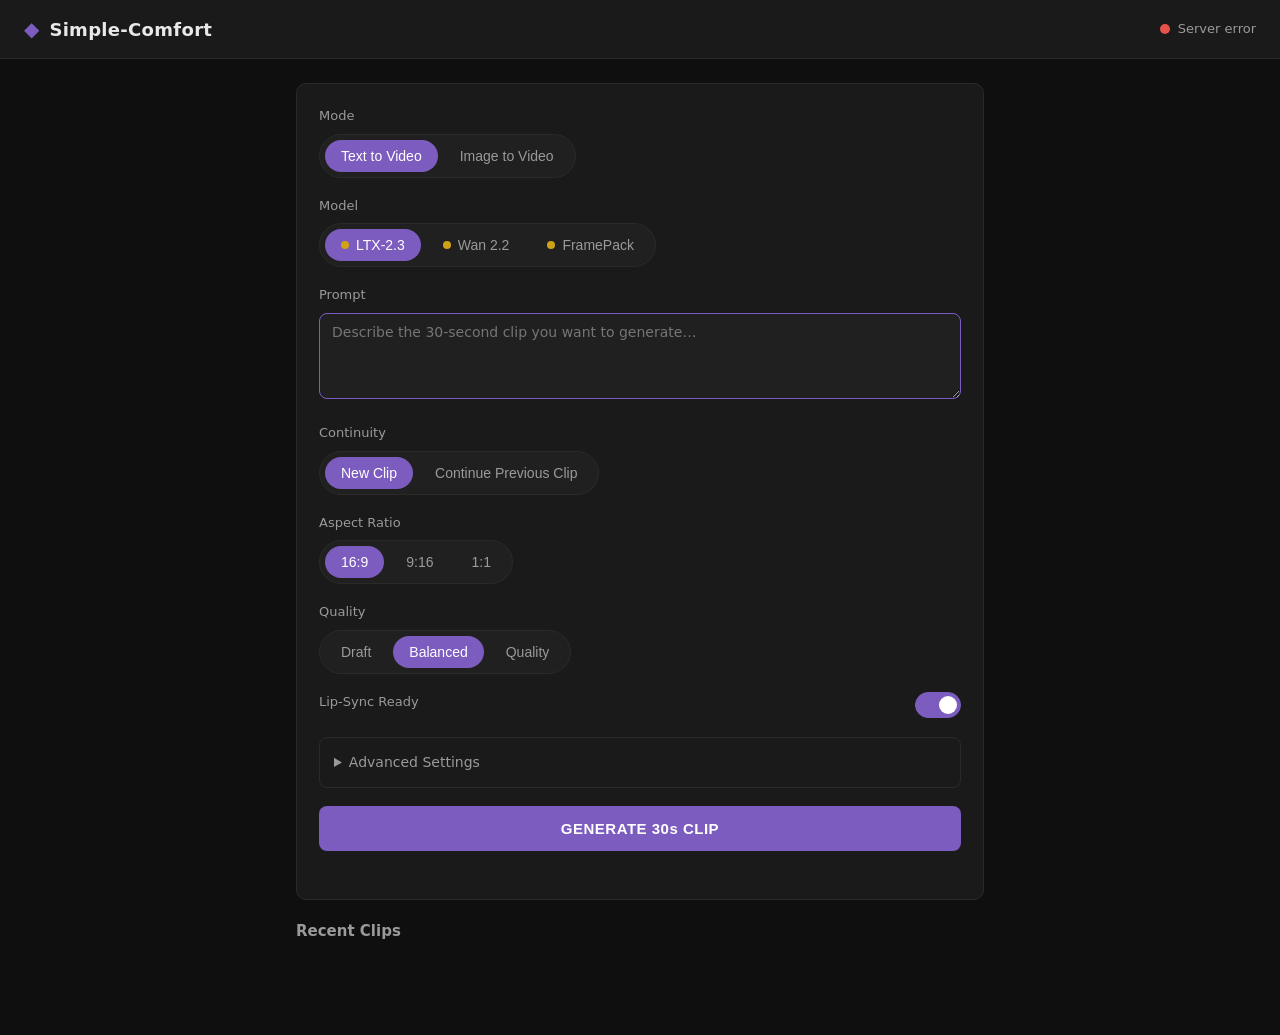
==== static/index.html @ 8ad3099c "feat: complete Simple-Comfort v1.0 — fixed desktop launcher, all adapters, workflows, UI, README" ====
<!DOCTYPE html>
<html lang="en">
<head>
  <meta charset="UTF-8" />
  <meta name="viewport" content="width=device-width, initial-scale=1.0" />
  <title>Simple-Comfort</title>
  <link rel="stylesheet" href="/static/style.css" />
</head>
<body>
  <header class="app-header">
    <div class="logo">
      <span class="logo-mark">◆</span>
      <span class="logo-text">Simple-Comfort</span>
    </div>
    <div class="status" id="conn-status">
      <span class="dot dot-yellow" id="conn-dot"></span>
      <span id="conn-label">Checking…</span>
    </div>
  </header>

  <main class="container">
    <!-- ============ FORM ============ -->
    <section class="card form-card" id="form-card">
      <!-- Mode -->
      <div class="field">
        <label class="field-label">Mode</label>
        <div class="pill-group" id="mode-group" data-name="mode">
          <button type="button" class="pill active" data-value="t2v">Text to Video</button>
          <button type="button" class="pill" data-value="i2v">Image to Video</button>
        </div>
      </div>

      <!-- Model -->
      <div class="field">
        <label class="field-label">Model</label>
        <div class="pill-group" id="model-group" data-name="model">
          <button type="button" class="pill active" data-value="ltx23">
            <span class="dot dot-yellow model-dot"></span>LTX-2.3
          </button>
          <button type="button" class="pill" data-value="wan22">
            <span class="dot dot-yellow model-dot"></span>Wan 2.2
          </button>
          <button type="button" class="pill" data-value="framepack">
            <span class="dot dot-yellow model-dot"></span>FramePack
          </button>
        </div>
      </div>

      <!-- Prompt -->
      <div class="field">
        <label class="field-label" for="prompt">Prompt</label>
        <textarea id="prompt" class="textarea" rows="4" autofocus
                  placeholder="Describe the 30-second clip you want to generate…"></textarea>
      </div>

      <!-- Reference image (I2V only) -->
      <div class="field hidden" id="ref-field">
        <label class="field-label">Reference Image</label>
        <div class="dropzone" id="dropzone">
          <input type="file" id="ref-input" accept="image/*" hidden />
          <div class="dropzone-inner" id="dropzone-inner">
            <span class="dz-icon">⬆</span>
            <span>Drag &amp; drop an image, or click to choose</span>
          </div>
          <img id="ref-preview" class="ref-preview hidden" alt="reference preview" />
        </div>
      </div>

      <!-- Continuity -->
      <div class="field">
        <label class="field-label">Continuity</label>
        <div class="pill-group" id="continuity-group" data-name="continuity">
          <button type="button" class="pill active" data-value="new">New Clip</button>
          <button type="button" class="pill" data-value="continue">Continue Previous Clip</button>
        </div>
        <div class="continuity-panel hidden" id="continuity-panel">
          <div class="cont-row">
            <img id="cont-thumb" class="cont-thumb" alt="previous clip" />
            <div class="cont-info">
              <div class="cont-label">Previous prompt</div>
              <div class="cont-prev-prompt" id="cont-prev-prompt">—</div>
            </div>
          </div>
          <label class="field-label" for="cont-change">What changes next?</label>
          <textarea id="cont-change" class="textarea" rows="2"
                    placeholder="Describe what should change in the next clip…"></textarea>
        </div>
      </div>

      <!-- Aspect ratio -->
      <div class="field">
        <label class="field-label">Aspect Ratio</label>
        <div class="pill-group" id="aspect-group" data-name="aspect_ratio">
          <button type="button" class="pill active" data-value="16:9">16:9</button>
          <button type="button" class="pill" data-value="9:16">9:16</button>
          <button type="button" class="pill" data-value="1:1">1:1</button>
        </div>
      </div>

      <!-- Quality -->
      <div class="field">
        <label class="field-label">Quality</label>
        <div class="pill-group" id="quality-group" data-name="quality">
          <button type="button" class="pill" data-value="draft">Draft</button>
          <button type="button" class="pill active" data-value="balanced">Balanced</button>
          <button type="button" class="pill" data-value="quality">Quality</button>
        </div>
      </div>

      <!-- Lip-sync -->
      <div class="field field-row">
        <label class="field-label" for="lipsync">Lip-Sync Ready</label>
        <label class="switch">
          <input type="checkbox" id="lipsync" checked />
          <span class="slider"></span>
        </label>
      </div>

      <!-- Advanced -->
      <details class="advanced">
        <summary>Advanced Settings</summary>
        <div class="advanced-grid">
          <div class="adv-field">
            <label for="seed">Seed <small>(empty = random)</small></label>
            <input type="number" id="seed" class="input" placeholder="random" />
          </div>
          <div class="adv-field">
            <label for="steps">Steps <span class="val" id="steps-val">25</span></label>
            <input type="range" id="steps" min="5" max="60" value="25" />
          </div>
          <div class="adv-field">
            <label for="guidance">Guidance <span class="val" id="guidance-val">3.5</span></label>
            <input type="range" id="guidance" min="1" max="15" step="0.5" value="3.5" />
          </div>
          <div class="adv-field">
            <label for="fps">FPS</label>
            <select id="fps" class="input">
              <option value="8">8</option>
              <option value="16">16</option>
              <option value="24" selected>24</option>
            </select>
          </div>
          <div class="adv-field">
            <label for="resolution">Resolution</label>
            <select id="resolution" class="input">
              <option value="">Auto (from aspect ratio)</option>
              <option value="1280x720">1280×720</option>
              <option value="720x1280">720×1280</option>
              <option value="960x960">960×960</option>
              <option value="1024x576">1024×576</option>
            </select>
          </div>
          <div class="adv-field">
            <label for="segment">Segment length (s) <span class="val" id="segment-val">5</span></label>
            <input type="range" id="segment" min="2" max="15" step="1" value="5" />
          </div>
          <div class="adv-field" id="motion-field">
            <label for="motion">Motion strength <span class="val" id="motion-val">1.0</span></label>
            <input type="range" id="motion" min="0.1" max="2" step="0.1" value="1.0" />
          </div>
          <div class="adv-field hidden" id="worker-field">
            <label for="worker">GPU Worker</label>
            <select id="worker" class="input"></select>
          </div>
        </div>
      </details>

      <button class="btn-primary" id="generate-btn">GENERATE 30s CLIP</button>
      <div class="hint" id="form-hint"></div>
    </section>

    <!-- ============ PROGRESS ============ -->
    <section class="card progress-card hidden" id="progress-card">
      <div class="progress-head">
        <span id="progress-section">Section 1/1 — 0%</span>
        <span id="progress-eta" class="eta"></span>
      </div>
      <div class="progress-bar"><div class="progress-fill" id="progress-fill"></div></div>
      <div class="progress-msg" id="progress-msg"></div>
      <img id="preview-frame" class="preview-frame hidden" alt="live preview" />
      <button class="btn-secondary btn-danger" id="cancel-btn">Cancel</button>
    </section>

    <!-- ============ OUTPUT ============ -->
    <section class="card output-card hidden" id="output-card">
      <video id="output-video" class="output-video" controls autoplay muted loop></video>
      <div class="output-actions">
        <button class="btn-secondary" id="play-btn">▶ Play</button>
        <button class="btn-secondary" id="open-btn">📁 Open Output</button>
        <button class="btn-secondary" id="continue-btn">→ Continue From This Clip</button>
      </div>
      <div class="output-meta" id="output-meta"></div>
    </section>

    <!-- ============ GALLERY ============ -->
    <section class="gallery-section">
      <h3 class="gallery-title">Recent Clips</h3>
      <div class="gallery" id="gallery"></div>
    </section>
  </main>

  <script src="/static/app.js"></script>
</body>
</html>
---- static/style.css ----
:root {
  --bg: #0f0f0f;
  --surface: #1a1a1a;
  --surface-2: #202020;
  --border: #2a2a2a;
  --text: #e8e8e8;
  --text-dim: #9a9a9a;
  --accent: #7c5cbf;
  --accent-hover: #8f70d1;
  --green: #3fb950;
  --red: #e5534b;
  --yellow: #d0a215;
  --radius: 10px;
}

* { box-sizing: border-box; margin: 0; padding: 0; }

body {
  background: var(--bg);
  color: var(--text);
  font-family: "Inter", system-ui, -apple-system, "Segoe UI", Roboto, sans-serif;
  font-size: 15px;
  line-height: 1.5;
  min-height: 100vh;
}

/* Header */
.app-header {
  display: flex;
  align-items: center;
  justify-content: space-between;
  padding: 14px 24px;
  border-bottom: 1px solid var(--border);
  background: var(--surface);
  position: sticky;
  top: 0;
  z-index: 10;
}
.logo { display: flex; align-items: center; gap: 10px; font-weight: 600; }
.logo-mark { color: var(--accent); font-size: 20px; }
.logo-text { font-size: 18px; letter-spacing: .3px; }
.status { display: flex; align-items: center; gap: 8px; font-size: 13px; color: var(--text-dim); }

.dot { width: 10px; height: 10px; border-radius: 50%; display: inline-block; background: var(--text-dim); flex: none; }
.dot-green { background: var(--green); box-shadow: 0 0 6px rgba(63,185,80,.6); }
.dot-red { background: var(--red); }
.dot-yellow { background: var(--yellow); }

/* Layout */
.container { max-width: 720px; margin: 0 auto; padding: 24px 16px 80px; }
.card {
  background: var(--surface);
  border: 1px solid var(--border);
  border-radius: var(--radius);
  padding: 22px;
  margin-bottom: 20px;
}

.field { margin-bottom: 18px; }
.field-row { display: flex; align-items: center; justify-content: space-between; }
.field-label { display: block; font-size: 13px; color: var(--text-dim); margin-bottom: 8px; font-weight: 500; }

/* Pill groups */
.pill-group { display: inline-flex; gap: 6px; flex-wrap: wrap; background: var(--surface-2); padding: 5px; border-radius: 999px; border: 1px solid var(--border); }
.pill {
  border: none;
  background: transparent;
  color: var(--text-dim);
  padding: 8px 16px;
  border-radius: 999px;
  cursor: pointer;
  font-size: 14px;
  font-weight: 500;
  transition: background .15s, color .15s;
  display: inline-flex;
  align-items: center;
  gap: 7px;
}
.pill:hover:not(:disabled) { color: var(--text); }
.pill.active { background: var(--accent); color: #fff; }
.pill:disabled { opacity: .4; cursor: not-allowed; }
.model-dot { width: 8px; height: 8px; }

/* Inputs */
.textarea, .input {
  width: 100%;
  background: var(--surface-2);
  border: 1px solid var(--border);
  border-radius: 8px;
  color: var(--text);
  padding: 10px 12px;
  font-family: inherit;
  font-size: 14px;
  resize: vertical;
  transition: border-color .15s;
}
.textarea:focus, .input:focus { outline: none; border-color: var(--accent); }

/* Dropzone */
.dropzone {
  border: 2px dashed var(--border);
  border-radius: 10px;
  padding: 24px;
  text-align: center;
  cursor: pointer;
  color: var(--text-dim);
  transition: border-color .15s, background .15s;
  position: relative;
}
.dropzone.dragover { border-color: var(--accent); background: rgba(124,92,191,.08); }
.dropzone-inner { display: flex; flex-direction: column; align-items: center; gap: 8px; font-size: 13px; }
.dz-icon { font-size: 22px; }
.ref-preview { max-height: 180px; border-radius: 8px; margin: 0 auto; display: block; }

/* Continuity */
.continuity-panel { margin-top: 12px; padding: 14px; background: var(--surface-2); border-radius: 8px; border: 1px solid var(--border); }
.cont-row { display: flex; gap: 12px; margin-bottom: 12px; }
.cont-thumb { width: 120px; height: 68px; object-fit: cover; border-radius: 6px; background: #000; }
.cont-info { flex: 1; }
.cont-label { font-size: 12px; color: var(--text-dim); margin-bottom: 4px; }
.cont-prev-prompt { font-size: 13px; color: var(--text); max-height: 60px; overflow: auto; }

/* Switch */
.switch { position: relative; display: inline-block; width: 46px; height: 26px; }
.switch input { opacity: 0; width: 0; height: 0; }
.slider { position: absolute; inset: 0; background: var(--surface-2); border: 1px solid var(--border); border-radius: 999px; cursor: pointer; transition: .2s; }
.slider::before { content: ""; position: absolute; height: 18px; width: 18px; left: 3px; top: 3px; background: var(--text-dim); border-radius: 50%; transition: .2s; }
.switch input:checked + .slider { background: var(--accent); border-color: var(--accent); }
.switch input:checked + .slider::before { transform: translateX(20px); background: #fff; }

/* Advanced */
.advanced { margin-bottom: 18px; border: 1px solid var(--border); border-radius: 8px; padding: 4px 14px; }
.advanced summary { cursor: pointer; padding: 10px 0; font-size: 14px; color: var(--text-dim); user-select: none; }
.advanced summary:hover { color: var(--text); }
.advanced-grid { display: grid; grid-template-columns: 1fr 1fr; gap: 14px; padding: 10px 0 14px; }
.adv-field { display: flex; flex-direction: column; gap: 6px; }
.adv-field label { font-size: 12px; color: var(--text-dim); }
.adv-field small { color: #666; }
.adv-field input[type=range] { width: 100%; accent-color: var(--accent); }
.val { color: var(--accent); font-weight: 600; }

/* Buttons */
.btn-primary {
  width: 100%;
  background: var(--accent);
  color: #fff;
  border: none;
  border-radius: 8px;
  padding: 14px;
  font-size: 15px;
  font-weight: 600;
  cursor: pointer;
  letter-spacing: .5px;
  transition: background .15s, opacity .15s;
}
.btn-primary:hover:not(:disabled) { background: var(--accent-hover); }
.btn-primary:disabled { opacity: .5; cursor: not-allowed; }
.btn-secondary {
  background: var(--surface-2);
  color: var(--text);
  border: 1px solid var(--border);
  border-radius: 8px;
  padding: 10px 16px;
  cursor: pointer;
  font-size: 14px;
  transition: background .15s;
}
.btn-secondary:hover { background: #2a2a2a; }
.btn-danger { border-color: var(--red); color: var(--red); }

.hint { margin-top: 10px; font-size: 13px; color: var(--red); min-height: 16px; }

/* Progress */
.progress-head { display: flex; justify-content: space-between; font-size: 14px; margin-bottom: 10px; }
.eta { color: var(--text-dim); }
.progress-bar { height: 10px; background: var(--surface-2); border-radius: 999px; overflow: hidden; margin-bottom: 12px; }
.progress-fill { height: 100%; width: 0; background: linear-gradient(90deg, var(--accent), var(--accent-hover)); transition: width .3s ease; }
.progress-msg { font-size: 13px; color: var(--text-dim); margin-bottom: 12px; }
.preview-frame { width: 100%; max-height: 300px; object-fit: contain; border-radius: 8px; margin-bottom: 12px; background: #000; }

/* Output */
.output-video { width: 100%; border-radius: 8px; background: #000; margin-bottom: 14px; }
.output-actions { display: flex; gap: 10px; flex-wrap: wrap; margin-bottom: 12px; }
.output-meta { font-size: 13px; color: var(--text-dim); background: var(--surface-2); border-radius: 8px; padding: 12px; white-space: pre-wrap; }

/* Gallery */
.gallery-section { margin-top: 10px; }
.gallery-title { font-size: 15px; color: var(--text-dim); margin-bottom: 12px; font-weight: 600; }
.gallery { display: grid; grid-template-columns: repeat(auto-fill, minmax(150px, 1fr)); gap: 12px; }
.gallery-item { position: relative; border-radius: 8px; overflow: hidden; border: 1px solid var(--border); cursor: pointer; background: var(--surface); }
.gallery-item img { width: 100%; height: 90px; object-fit: cover; display: block; }
.gallery-item .g-meta { padding: 6px 8px; font-size: 11px; color: var(--text-dim); }
.gallery-item .g-continue { position: absolute; top: 6px; right: 6px; background: rgba(124,92,191,.9); color: #fff; border: none; border-radius: 6px; padding: 4px 8px; font-size: 11px; cursor: pointer; opacity: 0; transition: opacity .15s; }
.gallery-item:hover .g-continue { opacity: 1; }

.hidden { display: none !important; }

@media (max-width: 560px) {
  .advanced-grid { grid-template-columns: 1fr; }
}
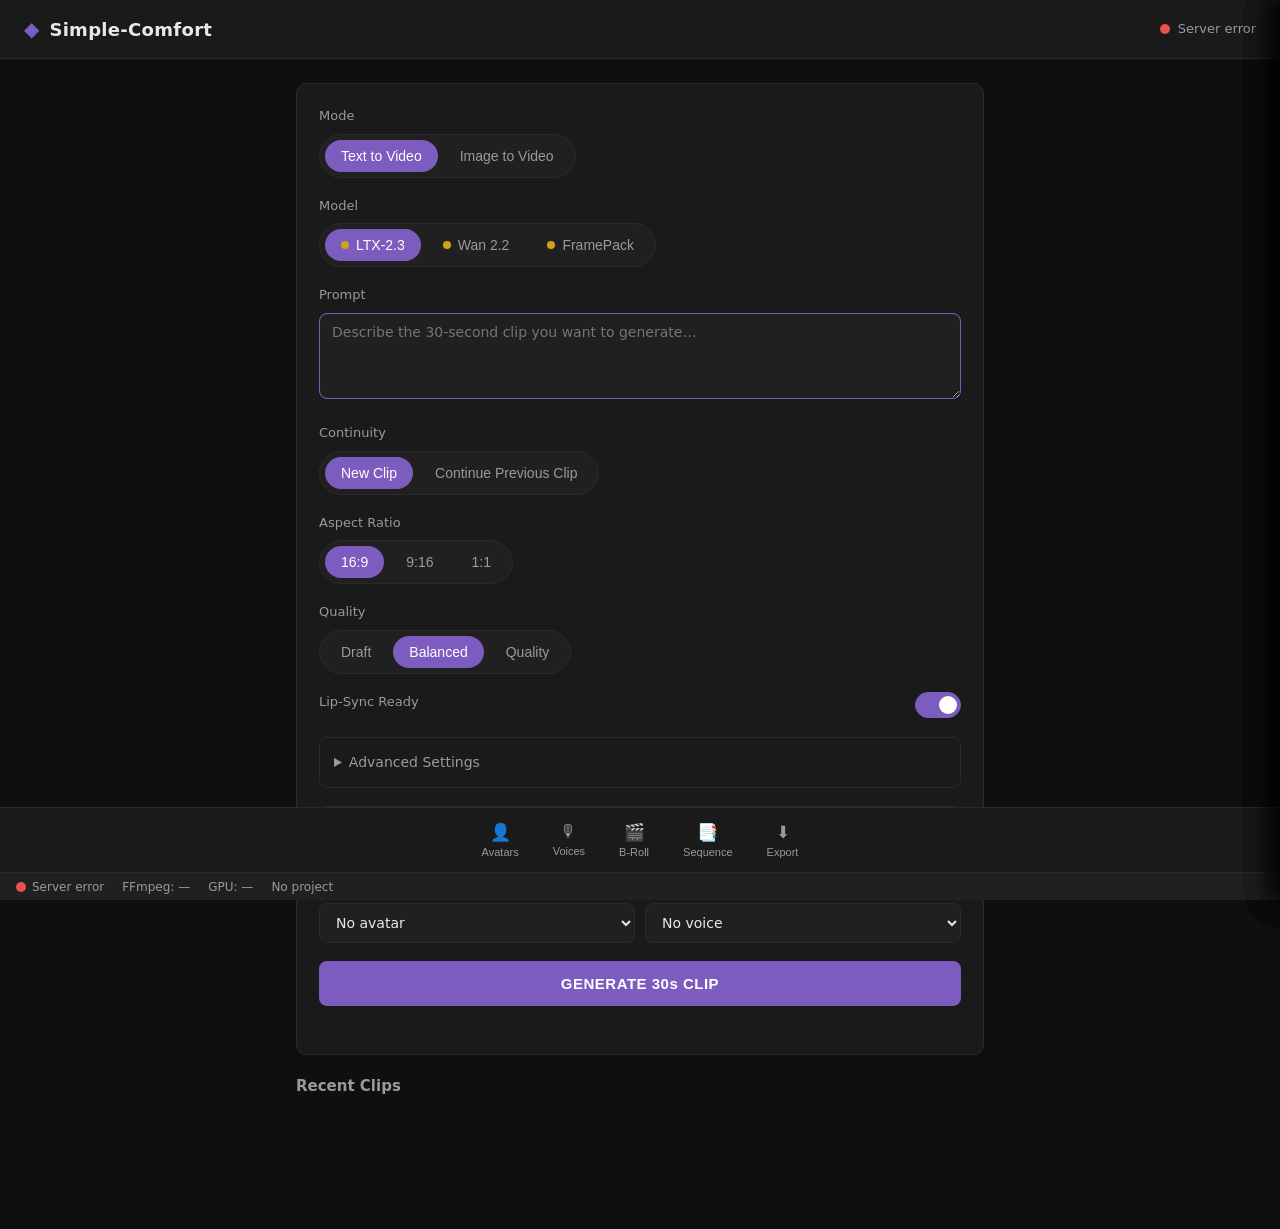
==== commit bcab3dad: "feat: avatar library, voice library, b-roll, sequence view, clip annealing, bridge clips, profession" ====
--- a/static/index.html
+++ b/static/index.html
@@ -165,6 +165,55 @@
         </div>
       </details>
 
+      <!-- Professional quality -->
+      <details class="advanced pro-quality">
+        <summary>✦ Professional Quality</summary>
+        <div class="pro-grid">
+          <div class="field-row pro-row">
+            <label for="pro-denoise">Denoise (hqdn3d)</label>
+            <label class="switch">
+              <input type="checkbox" id="pro-denoise" />
+              <span class="slider"></span>
+            </label>
+          </div>
+          <div class="field-row pro-row">
+            <label for="pro-interp">Smooth motion (interpolate)</label>
+            <select id="pro-interp" class="input pro-select">
+              <option value="">Off</option>
+              <option value="30">30 fps</option>
+              <option value="48">48 fps</option>
+              <option value="60">60 fps</option>
+            </select>
+          </div>
+          <div class="adv-field">
+            <label for="pro-camera">Camera motion <span class="val" id="pro-camera-val">0.5</span></label>
+            <input type="range" id="pro-camera" min="0" max="1" step="0.1" value="0.5" />
+          </div>
+          <div class="adv-field">
+            <label for="pro-face">Face stability <span class="val" id="pro-face-val">0.7</span></label>
+            <input type="range" id="pro-face" min="0" max="1" step="0.1" value="0.7" />
+          </div>
+          <div class="adv-field" id="pro-upscale-field">
+            <label for="pro-upscale">Upscale <span class="val" id="pro-upscale-val">1.0</span></label>
+            <input type="range" id="pro-upscale" min="1" max="2" step="0.25" value="1.0" />
+          </div>
+          <div class="adv-field" id="pro-antidrift-field">
+            <label for="pro-antidrift">Anti-drift <span class="val" id="pro-antidrift-val">1.0</span></label>
+            <input type="range" id="pro-antidrift" min="0" max="2" step="0.1" value="1.0" />
+          </div>
+        </div>
+        <div class="pro-note">These controls apply only where the selected model / FFmpeg supports them. Denoise &amp; interpolation are applied as post-processing.</div>
+      </details>
+
+      <!-- Optional avatar / voice linkage -->
+      <div class="field">
+        <label class="field-label">Link Avatar &amp; Voice <small>(optional)</small></label>
+        <div class="link-row">
+          <select id="link-avatar" class="input"><option value="">No avatar</option></select>
+          <select id="link-voice" class="input"><option value="">No voice</option></select>
+        </div>
+      </div>
+
       <button class="btn-primary" id="generate-btn">GENERATE 30s CLIP</button>
       <div class="hint" id="form-hint"></div>
     </section>
@@ -188,6 +237,8 @@
         <button class="btn-secondary" id="play-btn">▶ Play</button>
         <button class="btn-secondary" id="open-btn">📁 Open Output</button>
         <button class="btn-secondary" id="continue-btn">→ Continue From This Clip</button>
+        <button class="btn-secondary" id="seq-add-btn">＋ Add to Sequence</button>
+        <button class="btn-secondary" id="anneal-btn">⤳ Bridge to Next</button>
       </div>
       <div class="output-meta" id="output-meta"></div>
     </section>
@@ -199,6 +250,124 @@
     </section>
   </main>
 
+  <!-- ============ SLIDING PANELS ============ -->
+  <div class="panel-scrim hidden" id="panel-scrim"></div>
+
+  <!-- Avatars -->
+  <aside class="side-panel" id="panel-avatars" aria-hidden="true">
+    <div class="panel-head">
+      <h3>Avatar Library</h3>
+      <button class="panel-close" data-panel="avatars">✕</button>
+    </div>
+    <div class="panel-body">
+      <div class="avatar-grid" id="avatar-grid"></div>
+      <form class="mini-form" id="avatar-form">
+        <h4>Add Avatar</h4>
+        <input type="text" id="avatar-name" class="input" placeholder="Avatar name" />
+        <input type="file" id="avatar-image" class="input" accept="image/*" />
+        <textarea id="avatar-notes" class="textarea" rows="2" placeholder="Notes (optional)"></textarea>
+        <button type="submit" class="btn-primary">Save Avatar</button>
+        <div class="mini-hint" id="avatar-hint"></div>
+      </form>
+    </div>
+  </aside>
+
+  <!-- Voices -->
+  <aside class="side-panel" id="panel-voices" aria-hidden="true">
+    <div class="panel-head">
+      <h3>Voice Library</h3>
+      <button class="panel-close" data-panel="voices">✕</button>
+    </div>
+    <div class="panel-body">
+      <div class="voice-list" id="voice-list"></div>
+      <form class="mini-form" id="voice-form">
+        <h4>Add Voice</h4>
+        <input type="text" id="voice-name" class="input" placeholder="Voice name" />
+        <input type="file" id="voice-sample" class="input" accept=".wav,.mp3,.m4a,audio/*" />
+        <select id="voice-avatar" class="input"><option value="">Link to avatar (optional)</option></select>
+        <textarea id="voice-notes" class="textarea" rows="2" placeholder="Notes (optional)"></textarea>
+        <button type="submit" class="btn-primary">Save Voice</button>
+        <div class="mini-hint" id="voice-hint"></div>
+      </form>
+    </div>
+  </aside>
+
+  <!-- B-Roll -->
+  <aside class="side-panel" id="panel-broll" aria-hidden="true">
+    <div class="panel-head">
+      <h3>B-Roll Generator</h3>
+      <button class="panel-close" data-panel="broll">✕</button>
+    </div>
+    <div class="panel-body">
+      <form class="mini-form" id="broll-form">
+        <label class="field-label">Category</label>
+        <select id="broll-category" class="input"></select>
+        <label class="field-label">Subject / description</label>
+        <textarea id="broll-subject" class="textarea" rows="3" placeholder="e.g. a sleek smartphone rotating on a pedestal"></textarea>
+        <label class="field-label">Variants</label>
+        <div class="pill-group" id="broll-variants" data-name="broll_variants">
+          <button type="button" class="pill active" data-value="1">1</button>
+          <button type="button" class="pill" data-value="2">2</button>
+          <button type="button" class="pill" data-value="3">3</button>
+        </div>
+        <div class="broll-preview" id="broll-preview"></div>
+        <button type="submit" class="btn-primary">Generate B-Roll</button>
+        <div class="mini-hint" id="broll-hint"></div>
+      </form>
+      <div class="broll-results" id="broll-results"></div>
+    </div>
+  </aside>
+
+  <!-- Sequence -->
+  <aside class="side-panel" id="panel-sequence" aria-hidden="true">
+    <div class="panel-head">
+      <h3>Sequence</h3>
+      <button class="panel-close" data-panel="sequence">✕</button>
+    </div>
+    <div class="panel-body">
+      <div class="seq-list" id="seq-list"></div>
+      <div class="seq-empty" id="seq-empty">No items yet. Use “Add to Sequence” on a clip.</div>
+    </div>
+  </aside>
+
+  <!-- Export -->
+  <aside class="side-panel" id="panel-export" aria-hidden="true">
+    <div class="panel-head">
+      <h3>Export / Handoff</h3>
+      <button class="panel-close" data-panel="export">✕</button>
+    </div>
+    <div class="panel-body">
+      <form class="mini-form" id="export-form">
+        <label class="field-label">Export type</label>
+        <select id="export-type" class="input">
+          <option value="video_only">Video only</option>
+          <option value="lipsync_package">Lip-sync package</option>
+          <option value="project_package" selected>Full project package</option>
+        </select>
+        <div class="export-note">Exports every finished clip in the current project as a downloadable .zip.</div>
+        <button type="submit" class="btn-primary">Download Export</button>
+        <div class="mini-hint" id="export-hint"></div>
+      </form>
+    </div>
+  </aside>
+
+  <!-- ============ BOTTOM TAB BAR ============ -->
+  <nav class="tab-bar">
+    <button class="tab-btn" data-panel="avatars"><span class="tab-ico">👤</span>Avatars</button>
+    <button class="tab-btn" data-panel="voices"><span class="tab-ico">🎙</span>Voices</button>
+    <button class="tab-btn" data-panel="broll"><span class="tab-ico">🎬</span>B-Roll</button>
+    <button class="tab-btn" data-panel="sequence"><span class="tab-ico">📑</span>Sequence</button>
+    <button class="tab-btn" data-panel="export"><span class="tab-ico">⬇</span>Export</button>
+  </nav>
+
+  <!-- ============ STATUS BAR ============ -->
+  <div class="status-bar" id="status-bar">
+    <span class="sb-item"><span class="dot dot-yellow" id="sb-dot"></span><span id="sb-conn">Checking…</span></span>
+    <span class="sb-item" id="sb-ffmpeg">FFmpeg: —</span>
+    <span class="sb-item" id="sb-gpu">GPU: —</span>
+    <span class="sb-item" id="sb-project">No project</span>
+  </div>
+
   <script src="/static/app.js"></script>
 </body>
 </html>
--- a/static/style.css
+++ b/static/style.css
@@ -198,3 +198,117 @@
 @media (max-width: 560px) {
   .advanced-grid { grid-template-columns: 1fr; }
 }
+
+
+/* ============================================================= */
+/* Enhancements: pro-quality, panels, tab bar, status bar        */
+/* ============================================================= */
+
+/* Leave room for the fixed tab bar + status bar. */
+.container { padding-bottom: 120px; }
+
+/* Professional quality */
+.pro-quality summary { color: var(--accent); font-weight: 600; }
+.pro-grid { display: grid; grid-template-columns: 1fr 1fr; gap: 14px; padding: 12px 0; }
+.pro-row { gap: 10px; }
+.pro-row label { font-size: 13px; color: var(--text-dim); }
+.pro-select { max-width: 130px; padding: 6px 8px; }
+.pro-note { font-size: 12px; color: #777; padding: 4px 0 10px; }
+
+.link-row { display: flex; gap: 10px; }
+.link-row .input { flex: 1; }
+.field-label small { color: #666; font-weight: 400; }
+
+/* Sliding side panels */
+.panel-scrim {
+  position: fixed; inset: 0; background: rgba(0,0,0,.55);
+  z-index: 40; opacity: 1; transition: opacity .2s;
+}
+.side-panel {
+  position: fixed; top: 0; right: 0; height: 100vh; width: 380px; max-width: 92vw;
+  background: var(--surface); border-left: 1px solid var(--border);
+  z-index: 50; transform: translateX(100%); transition: transform .25s ease;
+  display: flex; flex-direction: column;
+  box-shadow: -8px 0 24px rgba(0,0,0,.35);
+}
+.side-panel.open { transform: translateX(0); }
+.panel-head {
+  display: flex; align-items: center; justify-content: space-between;
+  padding: 16px 18px; border-bottom: 1px solid var(--border);
+}
+.panel-head h3 { font-size: 16px; }
+.panel-close { background: transparent; border: none; color: var(--text-dim); font-size: 16px; cursor: pointer; padding: 4px 8px; border-radius: 6px; }
+.panel-close:hover { color: var(--text); background: var(--surface-2); }
+.panel-body { flex: 1; overflow-y: auto; padding: 18px; display: flex; flex-direction: column; gap: 18px; }
+
+.mini-form { display: flex; flex-direction: column; gap: 10px; background: var(--surface-2); border: 1px solid var(--border); border-radius: 8px; padding: 14px; }
+.mini-form h4 { font-size: 13px; color: var(--text-dim); font-weight: 600; }
+.mini-form .input, .mini-form .textarea { font-size: 13px; }
+.mini-hint { font-size: 12px; color: var(--text-dim); min-height: 14px; }
+.mini-hint.error { color: var(--red); }
+.mini-hint.success { color: var(--green); }
+
+/* Avatar grid */
+.avatar-grid { display: grid; grid-template-columns: repeat(3, 1fr); gap: 10px; }
+.avatar-slot { position: relative; border: 1px solid var(--border); border-radius: 8px; overflow: hidden; background: var(--surface-2); aspect-ratio: 4/5; display: flex; flex-direction: column; }
+.avatar-slot img { width: 100%; flex: 1; object-fit: cover; }
+.avatar-slot .a-name { font-size: 11px; padding: 5px 6px; color: var(--text); text-align: center; white-space: nowrap; overflow: hidden; text-overflow: ellipsis; }
+.avatar-slot .a-del { position: absolute; top: 4px; right: 4px; background: rgba(0,0,0,.6); color: #fff; border: none; border-radius: 5px; padding: 2px 6px; font-size: 11px; cursor: pointer; }
+.avatar-slot.placeholder { align-items: center; justify-content: center; color: var(--text-dim); border-style: dashed; font-size: 24px; }
+
+/* Voice list */
+.voice-list { display: flex; flex-direction: column; gap: 8px; }
+.voice-item { border: 1px solid var(--border); border-radius: 8px; padding: 10px; background: var(--surface-2); }
+.voice-item .v-top { display: flex; justify-content: space-between; align-items: center; margin-bottom: 6px; }
+.voice-item .v-name { font-size: 13px; font-weight: 600; }
+.voice-item .v-del { background: transparent; border: none; color: var(--red); cursor: pointer; font-size: 12px; }
+.voice-item audio { width: 100%; height: 32px; }
+.voice-item .v-meta { font-size: 11px; color: var(--text-dim); margin-top: 4px; }
+
+/* B-roll */
+.broll-preview { font-size: 12px; color: var(--text-dim); background: var(--surface); border: 1px dashed var(--border); border-radius: 6px; padding: 8px; min-height: 32px; }
+.broll-results { display: grid; grid-template-columns: 1fr 1fr; gap: 10px; }
+.broll-results .gallery-item img { height: 70px; }
+
+/* Sequence */
+.seq-list { display: flex; flex-direction: column; gap: 8px; }
+.seq-item { display: flex; align-items: center; gap: 10px; border: 1px solid var(--border); border-radius: 8px; padding: 8px; background: var(--surface-2); }
+.seq-item img { width: 64px; height: 36px; object-fit: cover; border-radius: 4px; background: #000; }
+.seq-item .s-label { flex: 1; font-size: 12px; }
+.seq-item .s-type { font-size: 10px; text-transform: uppercase; color: var(--accent); }
+.seq-item .s-btn { background: var(--surface); border: 1px solid var(--border); color: var(--text-dim); border-radius: 5px; padding: 2px 7px; cursor: pointer; font-size: 12px; }
+.seq-item .s-btn:hover { color: var(--text); }
+.seq-empty { font-size: 13px; color: var(--text-dim); text-align: center; padding: 20px; }
+.export-note, .seq-hint { font-size: 12px; color: var(--text-dim); }
+
+/* Bottom tab bar */
+.tab-bar {
+  position: fixed; left: 0; right: 0; bottom: 28px; z-index: 30;
+  display: flex; justify-content: center; gap: 6px;
+  background: var(--surface); border-top: 1px solid var(--border);
+  padding: 8px 10px;
+}
+.tab-btn {
+  display: flex; flex-direction: column; align-items: center; gap: 3px;
+  background: transparent; border: none; color: var(--text-dim);
+  font-size: 11px; cursor: pointer; padding: 6px 14px; border-radius: 8px;
+  transition: background .15s, color .15s;
+}
+.tab-btn .tab-ico { font-size: 17px; }
+.tab-btn:hover { color: var(--text); background: var(--surface-2); }
+.tab-btn.active { color: #fff; background: var(--accent); }
+
+/* Status bar */
+.status-bar {
+  position: fixed; left: 0; right: 0; bottom: 0; z-index: 31; height: 28px;
+  display: flex; align-items: center; gap: 18px;
+  background: var(--surface-2); border-top: 1px solid var(--border);
+  padding: 0 16px; font-size: 12px; color: var(--text-dim);
+}
+.sb-item { display: flex; align-items: center; gap: 6px; }
+
+@media (max-width: 560px) {
+  .pro-grid { grid-template-columns: 1fr; }
+  .tab-btn { padding: 6px 9px; }
+  .status-bar { gap: 10px; font-size: 11px; overflow-x: auto; }
+}
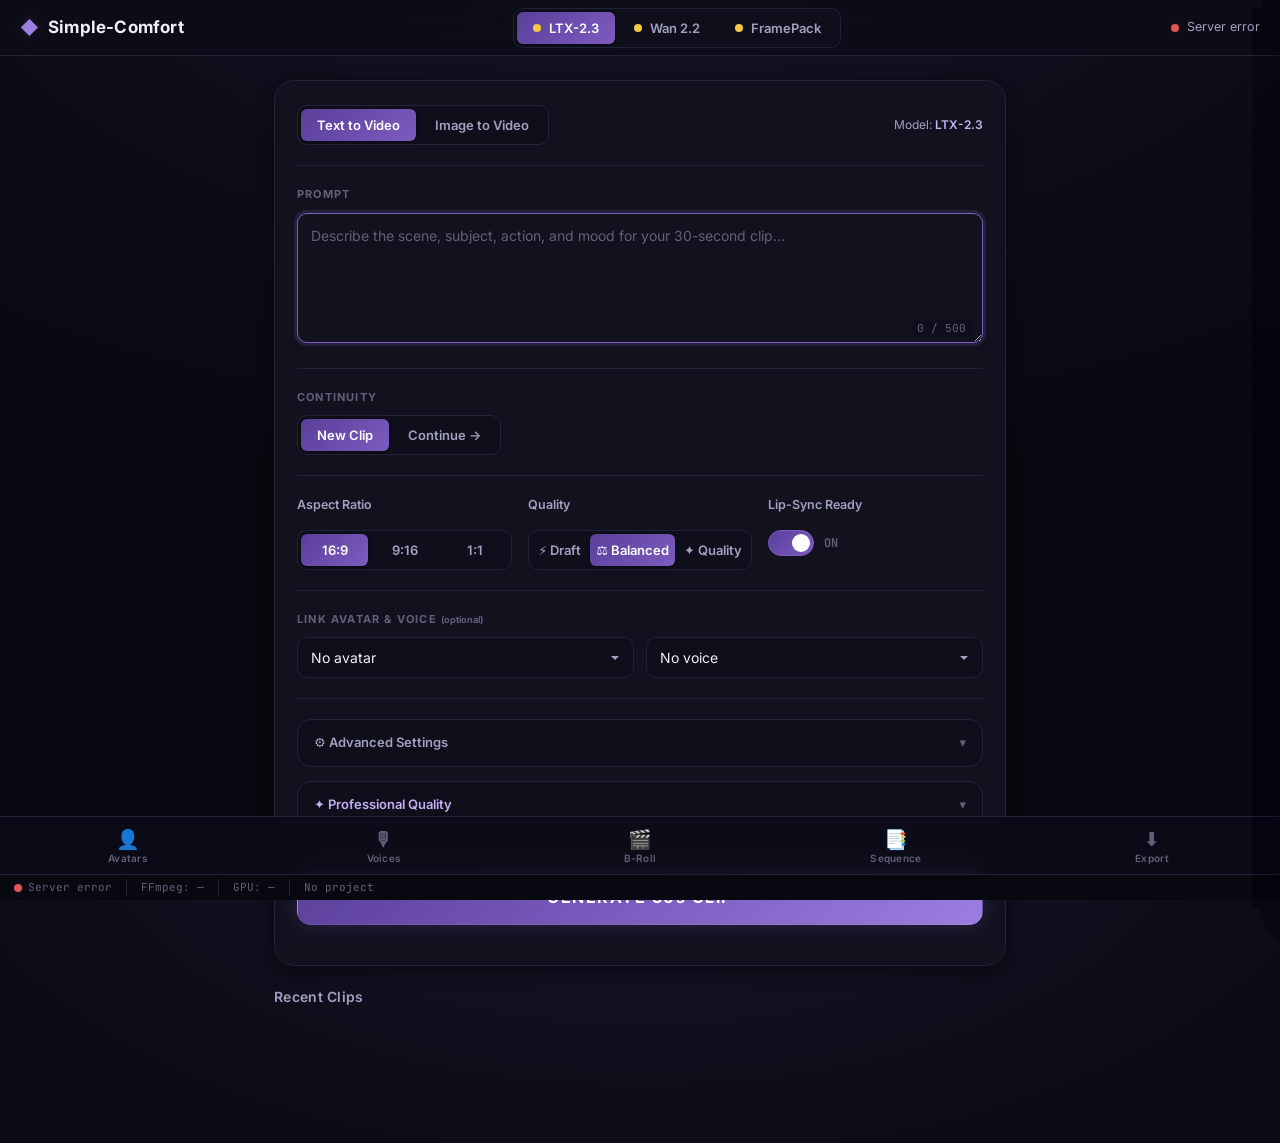
==== commit 288dd643: "feat: polished production UI — dark creative-tool theme, avatar/voice/broll/sequence/export panels, " ====
--- a/static/index.html
+++ b/static/index.html
@@ -4,74 +4,83 @@
   <meta charset="UTF-8" />
   <meta name="viewport" content="width=device-width, initial-scale=1.0" />
   <title>Simple-Comfort</title>
+  <link rel="preconnect" href="https://fonts.googleapis.com" />
+  <link rel="preconnect" href="https://fonts.gstatic.com" crossorigin />
+  <link href="https://fonts.googleapis.com/css2?family=Inter:wght@400;500;600;700&family=JetBrains+Mono:wght@400;600&display=swap" rel="stylesheet" />
   <link rel="stylesheet" href="/static/style.css" />
 </head>
 <body>
+  <!-- ============ HEADER ============ -->
   <header class="app-header">
     <div class="logo">
       <span class="logo-mark">◆</span>
       <span class="logo-text">Simple-Comfort</span>
     </div>
-    <div class="status" id="conn-status">
+
+    <!-- Model status chips (also the primary model selector) -->
+    <div class="model-chips pill-group" id="model-group" data-name="model">
+      <button type="button" class="model-chip pill active" data-value="ltx23">
+        <span class="dot dot-yellow model-dot"></span>LTX-2.3
+      </button>
+      <button type="button" class="model-chip pill" data-value="wan22">
+        <span class="dot dot-yellow model-dot"></span>Wan 2.2
+      </button>
+      <button type="button" class="model-chip pill" data-value="framepack">
+        <span class="dot dot-yellow model-dot"></span>FramePack
+      </button>
+    </div>
+
+    <div class="conn-indicator" id="conn-status">
       <span class="dot dot-yellow" id="conn-dot"></span>
       <span id="conn-label">Checking…</span>
     </div>
   </header>
 
   <main class="container">
-    <!-- ============ FORM ============ -->
+    <!-- ============ GENERATION FORM ============ -->
     <section class="card form-card" id="form-card">
-      <!-- Mode -->
-      <div class="field">
-        <label class="field-label">Mode</label>
-        <div class="pill-group" id="mode-group" data-name="mode">
-          <button type="button" class="pill active" data-value="t2v">Text to Video</button>
-          <button type="button" class="pill" data-value="i2v">Image to Video</button>
-        </div>
-      </div>
-
-      <!-- Model -->
-      <div class="field">
-        <label class="field-label">Model</label>
-        <div class="pill-group" id="model-group" data-name="model">
-          <button type="button" class="pill active" data-value="ltx23">
-            <span class="dot dot-yellow model-dot"></span>LTX-2.3
-          </button>
-          <button type="button" class="pill" data-value="wan22">
-            <span class="dot dot-yellow model-dot"></span>Wan 2.2
-          </button>
-          <button type="button" class="pill" data-value="framepack">
-            <span class="dot dot-yellow model-dot"></span>FramePack
-          </button>
-        </div>
-      </div>
-
-      <!-- Prompt -->
-      <div class="field">
-        <label class="field-label" for="prompt">Prompt</label>
-        <textarea id="prompt" class="textarea" rows="4" autofocus
-                  placeholder="Describe the 30-second clip you want to generate…"></textarea>
-      </div>
-
-      <!-- Reference image (I2V only) -->
-      <div class="field hidden" id="ref-field">
-        <label class="field-label">Reference Image</label>
+
+      <!-- Section 1 — Mode + selected model badge -->
+      <div class="section">
+        <div class="row-between">
+          <div class="pill-group" id="mode-group" data-name="mode">
+            <button type="button" class="pill active" data-value="t2v">Text to Video</button>
+            <button type="button" class="pill" data-value="i2v">Image to Video</button>
+          </div>
+          <div class="model-inline-badge">Model: <b id="model-badge">LTX-2.3</b></div>
+        </div>
+      </div>
+
+      <!-- Section 2 — Prompt -->
+      <div class="section">
+        <label class="section-label" for="prompt">Prompt</label>
+        <div class="prompt-wrap">
+          <textarea id="prompt" class="textarea" rows="5" maxlength="500" autofocus
+                    placeholder="Describe the scene, subject, action, and mood for your 30-second clip…"></textarea>
+          <span class="char-counter" id="prompt-counter">0 / 500</span>
+        </div>
+      </div>
+
+      <!-- Section 3 — Reference image (I2V only) -->
+      <div class="section hidden" id="ref-field">
+        <label class="section-label">Reference Image</label>
         <div class="dropzone" id="dropzone">
           <input type="file" id="ref-input" accept="image/*" hidden />
           <div class="dropzone-inner" id="dropzone-inner">
-            <span class="dz-icon">⬆</span>
-            <span>Drag &amp; drop an image, or click to choose</span>
+            <span class="dz-icon">↑</span>
+            <span>Drop an image or click to upload</span>
+            <span class="dz-sub">.jpg .png .webp · max 20MB</span>
           </div>
           <img id="ref-preview" class="ref-preview hidden" alt="reference preview" />
         </div>
       </div>
 
-      <!-- Continuity -->
-      <div class="field">
-        <label class="field-label">Continuity</label>
+      <!-- Section 4 — Continuity -->
+      <div class="section">
+        <label class="section-label">Continuity</label>
         <div class="pill-group" id="continuity-group" data-name="continuity">
           <button type="button" class="pill active" data-value="new">New Clip</button>
-          <button type="button" class="pill" data-value="continue">Continue Previous Clip</button>
+          <button type="button" class="pill" data-value="continue">Continue →</button>
         </div>
         <div class="continuity-panel hidden" id="continuity-panel">
           <div class="cont-row">
@@ -81,164 +90,185 @@
               <div class="cont-prev-prompt" id="cont-prev-prompt">—</div>
             </div>
           </div>
-          <label class="field-label" for="cont-change">What changes next?</label>
-          <textarea id="cont-change" class="textarea" rows="2"
-                    placeholder="Describe what should change in the next clip…"></textarea>
-        </div>
-      </div>
-
-      <!-- Aspect ratio -->
-      <div class="field">
-        <label class="field-label">Aspect Ratio</label>
-        <div class="pill-group" id="aspect-group" data-name="aspect_ratio">
-          <button type="button" class="pill active" data-value="16:9">16:9</button>
-          <button type="button" class="pill" data-value="9:16">9:16</button>
-          <button type="button" class="pill" data-value="1:1">1:1</button>
-        </div>
-      </div>
-
-      <!-- Quality -->
-      <div class="field">
-        <label class="field-label">Quality</label>
-        <div class="pill-group" id="quality-group" data-name="quality">
-          <button type="button" class="pill" data-value="draft">Draft</button>
-          <button type="button" class="pill active" data-value="balanced">Balanced</button>
-          <button type="button" class="pill" data-value="quality">Quality</button>
-        </div>
-      </div>
-
-      <!-- Lip-sync -->
-      <div class="field field-row">
-        <label class="field-label" for="lipsync">Lip-Sync Ready</label>
-        <label class="switch">
-          <input type="checkbox" id="lipsync" checked />
-          <span class="slider"></span>
-        </label>
-      </div>
-
-      <!-- Advanced -->
-      <details class="advanced">
-        <summary>Advanced Settings</summary>
-        <div class="advanced-grid">
-          <div class="adv-field">
-            <label for="seed">Seed <small>(empty = random)</small></label>
-            <input type="number" id="seed" class="input" placeholder="random" />
-          </div>
-          <div class="adv-field">
-            <label for="steps">Steps <span class="val" id="steps-val">25</span></label>
-            <input type="range" id="steps" min="5" max="60" value="25" />
-          </div>
-          <div class="adv-field">
-            <label for="guidance">Guidance <span class="val" id="guidance-val">3.5</span></label>
-            <input type="range" id="guidance" min="1" max="15" step="0.5" value="3.5" />
-          </div>
-          <div class="adv-field">
-            <label for="fps">FPS</label>
-            <select id="fps" class="input">
-              <option value="8">8</option>
-              <option value="16">16</option>
-              <option value="24" selected>24</option>
-            </select>
-          </div>
-          <div class="adv-field">
-            <label for="resolution">Resolution</label>
-            <select id="resolution" class="input">
-              <option value="">Auto (from aspect ratio)</option>
-              <option value="1280x720">1280×720</option>
-              <option value="720x1280">720×1280</option>
-              <option value="960x960">960×960</option>
-              <option value="1024x576">1024×576</option>
-            </select>
-          </div>
-          <div class="adv-field">
-            <label for="segment">Segment length (s) <span class="val" id="segment-val">5</span></label>
-            <input type="range" id="segment" min="2" max="15" step="1" value="5" />
-          </div>
-          <div class="adv-field" id="motion-field">
-            <label for="motion">Motion strength <span class="val" id="motion-val">1.0</span></label>
-            <input type="range" id="motion" min="0.1" max="2" step="0.1" value="1.0" />
-          </div>
-          <div class="adv-field hidden" id="worker-field">
-            <label for="worker">GPU Worker</label>
-            <select id="worker" class="input"></select>
-          </div>
-        </div>
-      </details>
-
-      <!-- Professional quality -->
-      <details class="advanced pro-quality">
-        <summary>✦ Professional Quality</summary>
-        <div class="pro-grid">
-          <div class="field-row pro-row">
-            <label for="pro-denoise">Denoise (hqdn3d)</label>
-            <label class="switch">
-              <input type="checkbox" id="pro-denoise" />
-              <span class="slider"></span>
-            </label>
-          </div>
-          <div class="field-row pro-row">
-            <label for="pro-interp">Smooth motion (interpolate)</label>
-            <select id="pro-interp" class="input pro-select">
-              <option value="">Off</option>
-              <option value="30">30 fps</option>
-              <option value="48">48 fps</option>
-              <option value="60">60 fps</option>
-            </select>
-          </div>
-          <div class="adv-field">
-            <label for="pro-camera">Camera motion <span class="val" id="pro-camera-val">0.5</span></label>
-            <input type="range" id="pro-camera" min="0" max="1" step="0.1" value="0.5" />
-          </div>
-          <div class="adv-field">
-            <label for="pro-face">Face stability <span class="val" id="pro-face-val">0.7</span></label>
-            <input type="range" id="pro-face" min="0" max="1" step="0.1" value="0.7" />
-          </div>
-          <div class="adv-field" id="pro-upscale-field">
-            <label for="pro-upscale">Upscale <span class="val" id="pro-upscale-val">1.0</span></label>
-            <input type="range" id="pro-upscale" min="1" max="2" step="0.25" value="1.0" />
-          </div>
-          <div class="adv-field" id="pro-antidrift-field">
-            <label for="pro-antidrift">Anti-drift <span class="val" id="pro-antidrift-val">1.0</span></label>
-            <input type="range" id="pro-antidrift" min="0" max="2" step="0.1" value="1.0" />
-          </div>
-        </div>
-        <div class="pro-note">These controls apply only where the selected model / FFmpeg supports them. Denoise &amp; interpolation are applied as post-processing.</div>
-      </details>
-
-      <!-- Optional avatar / voice linkage -->
-      <div class="field">
-        <label class="field-label">Link Avatar &amp; Voice <small>(optional)</small></label>
+          <div>
+            <label class="field-label" for="cont-change">What changes next?</label>
+            <textarea id="cont-change" class="textarea" rows="3"
+                      placeholder="Describe what should change in the next clip…"></textarea>
+          </div>
+          <button type="button" class="anneal-toggle" id="anneal-toggle">
+            <span class="summary-caret">▾</span> Anneal settings
+          </button>
+          <div class="anneal-settings" id="anneal-settings">
+            <label class="switch-row"><span class="switch"><input type="checkbox" id="anneal-identity" checked /><span class="slider"></span></span> Preserve identity</label>
+            <label class="switch-row"><span class="switch"><input type="checkbox" id="anneal-lighting" checked /><span class="slider"></span></span> Preserve lighting</label>
+            <label class="switch-row"><span class="switch"><input type="checkbox" id="anneal-camera" /><span class="slider"></span></span> Preserve camera direction</label>
+          </div>
+        </div>
+      </div>
+
+      <!-- Section 5 — Settings row -->
+      <div class="section">
+        <div class="settings-row">
+          <div class="settings-col">
+            <label class="field-label">Aspect Ratio</label>
+            <div class="pill-group" id="aspect-group" data-name="aspect_ratio">
+              <button type="button" class="pill active" data-value="16:9">16:9</button>
+              <button type="button" class="pill" data-value="9:16">9:16</button>
+              <button type="button" class="pill" data-value="1:1">1:1</button>
+            </div>
+          </div>
+          <div class="settings-col">
+            <label class="field-label">Quality</label>
+            <div class="pill-group" id="quality-group" data-name="quality">
+              <button type="button" class="pill" data-value="draft">⚡ Draft</button>
+              <button type="button" class="pill active" data-value="balanced">⚖ Balanced</button>
+              <button type="button" class="pill" data-value="quality">✦ Quality</button>
+            </div>
+          </div>
+          <div class="settings-col">
+            <label class="field-label" for="lipsync">Lip-Sync Ready</label>
+            <div class="switch-row">
+              <label class="switch">
+                <input type="checkbox" id="lipsync" checked />
+                <span class="slider"></span>
+              </label>
+              <span class="switch-state" id="lipsync-state">ON</span>
+            </div>
+          </div>
+        </div>
+      </div>
+
+      <!-- Section 6 — Optional avatar / voice links -->
+      <div class="section">
+        <label class="section-label">Link Avatar &amp; Voice <small style="text-transform:none;letter-spacing:0;">(optional)</small></label>
         <div class="link-row">
           <select id="link-avatar" class="input"><option value="">No avatar</option></select>
           <select id="link-voice" class="input"><option value="">No voice</option></select>
         </div>
       </div>
 
-      <button class="btn-primary" id="generate-btn">GENERATE 30s CLIP</button>
-      <div class="hint" id="form-hint"></div>
+      <!-- Section 7 — Advanced -->
+      <div class="section">
+        <details class="advanced">
+          <summary>⚙ Advanced Settings <span class="summary-caret">▾</span></summary>
+          <div class="advanced-grid">
+            <div class="adv-field">
+              <label for="seed">Seed <small>(empty = random)</small></label>
+              <input type="number" id="seed" class="input" placeholder="random" />
+            </div>
+            <div class="adv-field">
+              <label for="steps">Steps <span class="val" id="steps-val">25</span></label>
+              <input type="range" id="steps" min="5" max="60" value="25" />
+            </div>
+            <div class="adv-field">
+              <label for="guidance">Guidance <span class="val" id="guidance-val">3.5</span></label>
+              <input type="range" id="guidance" min="1" max="15" step="0.5" value="3.5" />
+            </div>
+            <div class="adv-field">
+              <label for="fps">FPS</label>
+              <select id="fps" class="input">
+                <option value="8">8</option>
+                <option value="16">16</option>
+                <option value="24" selected>24</option>
+              </select>
+            </div>
+            <div class="adv-field">
+              <label for="resolution">Resolution</label>
+              <select id="resolution" class="input">
+                <option value="">Auto (from aspect ratio)</option>
+                <option value="1280x720">1280×720</option>
+                <option value="720x1280">720×1280</option>
+                <option value="960x960">960×960</option>
+                <option value="1024x576">1024×576</option>
+              </select>
+            </div>
+            <div class="adv-field">
+              <label for="segment">Segment length (s) <span class="val" id="segment-val">5</span></label>
+              <input type="range" id="segment" min="2" max="15" step="1" value="5" />
+            </div>
+            <div class="adv-field" id="motion-field">
+              <label for="motion">Motion strength <span class="val" id="motion-val">1.0</span></label>
+              <input type="range" id="motion" min="0.1" max="2" step="0.1" value="1.0" />
+            </div>
+            <div class="adv-field hidden" id="worker-field">
+              <label for="worker">GPU Worker</label>
+              <select id="worker" class="input"></select>
+            </div>
+          </div>
+        </details>
+
+        <!-- Section 8 — Professional quality -->
+        <details class="advanced pro-quality">
+          <summary>✦ Professional Quality <span class="summary-caret">▾</span></summary>
+          <div class="pro-grid">
+            <div class="adv-field">
+              <label for="pro-face">Face stability <span class="val" id="pro-face-val">0.7</span></label>
+              <input type="range" id="pro-face" min="0" max="1" step="0.1" value="0.7" />
+            </div>
+            <div class="adv-field">
+              <label for="pro-camera">Camera motion <span class="val" id="pro-camera-val">0.5</span></label>
+              <input type="range" id="pro-camera" min="0" max="1" step="0.1" value="0.5" />
+            </div>
+            <div class="adv-field" id="pro-upscale-field">
+              <label for="pro-upscale">Upscale <span class="val" id="pro-upscale-val">1.0</span></label>
+              <input type="range" id="pro-upscale" min="1" max="2" step="0.25" value="1.0" />
+            </div>
+            <div class="adv-field" id="pro-antidrift-field">
+              <label for="pro-antidrift">Anti-drift <span class="val" id="pro-antidrift-val">1.0</span></label>
+              <input type="range" id="pro-antidrift" min="0" max="2" step="0.1" value="1.0" />
+            </div>
+            <div class="pro-row">
+              <label for="pro-interp">Frame interpolation</label>
+              <select id="pro-interp" class="input pro-select">
+                <option value="">Off</option>
+                <option value="30">30 fps</option>
+                <option value="48">48 fps</option>
+                <option value="60">60 fps</option>
+              </select>
+            </div>
+            <div class="pro-row">
+              <label for="pro-denoise">Denoise (hqdn3d)</label>
+              <label class="switch">
+                <input type="checkbox" id="pro-denoise" />
+                <span class="slider"></span>
+              </label>
+            </div>
+          </div>
+          <div class="pro-note">These controls apply only where the selected model / FFmpeg supports them. Denoise &amp; frame interpolation run as post-processing after the clip is assembled.</div>
+        </details>
+      </div>
+
+      <!-- Generate -->
+      <div class="generate-section">
+        <button class="btn-primary" id="generate-btn">GENERATE 30s CLIP</button>
+        <div class="hint" id="form-hint"></div>
+      </div>
     </section>
 
     <!-- ============ PROGRESS ============ -->
     <section class="card progress-card hidden" id="progress-card">
       <div class="progress-head">
-        <span id="progress-section">Section 1/1 — 0%</span>
-        <span id="progress-eta" class="eta"></span>
+        <span class="p-section" id="progress-section">Section 1/1</span>
+        <span class="p-pct" id="progress-pct">0%</span>
+        <span class="eta" id="progress-eta"></span>
       </div>
       <div class="progress-bar"><div class="progress-fill" id="progress-fill"></div></div>
       <div class="progress-msg" id="progress-msg"></div>
       <img id="preview-frame" class="preview-frame hidden" alt="live preview" />
-      <button class="btn-secondary btn-danger" id="cancel-btn">Cancel</button>
+      <button class="btn-secondary btn-danger" id="cancel-btn">✕ Cancel</button>
     </section>
 
     <!-- ============ OUTPUT ============ -->
     <section class="card output-card hidden" id="output-card">
       <video id="output-video" class="output-video" controls autoplay muted loop></video>
+      <div class="meta-strip" id="meta-strip"></div>
       <div class="output-actions">
+        <button class="btn-secondary accent" id="continue-btn">→ Continue</button>
         <button class="btn-secondary" id="play-btn">▶ Play</button>
         <button class="btn-secondary" id="open-btn">📁 Open Output</button>
-        <button class="btn-secondary" id="continue-btn">→ Continue From This Clip</button>
-        <button class="btn-secondary" id="seq-add-btn">＋ Add to Sequence</button>
-        <button class="btn-secondary" id="anneal-btn">⤳ Bridge to Next</button>
+        <button class="btn-secondary" id="broll-jump-btn">🎬 B-Roll</button>
+        <button class="btn-secondary" id="seq-add-btn">＋ Sequence</button>
+        <button class="btn-secondary" id="anneal-btn">⤳ Bridge</button>
       </div>
       <div class="output-meta" id="output-meta"></div>
     </section>
@@ -301,7 +331,7 @@
     <div class="panel-body">
       <form class="mini-form" id="broll-form">
         <label class="field-label">Category</label>
-        <select id="broll-category" class="input"></select>
+        <div class="broll-cats" id="broll-category"></div>
         <label class="field-label">Subject / description</label>
         <textarea id="broll-subject" class="textarea" rows="3" placeholder="e.g. a sleek smartphone rotating on a pedestal"></textarea>
         <label class="field-label">Variants</label>
@@ -310,6 +340,7 @@
           <button type="button" class="pill" data-value="2">2</button>
           <button type="button" class="pill" data-value="3">3</button>
         </div>
+        <label class="field-label">Composed prompt</label>
         <div class="broll-preview" id="broll-preview"></div>
         <button type="submit" class="btn-primary">Generate B-Roll</button>
         <div class="mini-hint" id="broll-hint"></div>
@@ -325,8 +356,9 @@
       <button class="panel-close" data-panel="sequence">✕</button>
     </div>
     <div class="panel-body">
+      <div class="seq-project" id="seq-project">Project: <b>—</b></div>
       <div class="seq-list" id="seq-list"></div>
-      <div class="seq-empty" id="seq-empty">No items yet. Use “Add to Sequence” on a clip.</div>
+      <div class="seq-empty" id="seq-empty">Generate a clip and click “＋ Sequence” to build your edit.</div>
     </div>
   </aside>
 
@@ -339,13 +371,25 @@
     <div class="panel-body">
       <form class="mini-form" id="export-form">
         <label class="field-label">Export type</label>
-        <select id="export-type" class="input">
-          <option value="video_only">Video only</option>
-          <option value="lipsync_package">Lip-sync package</option>
-          <option value="project_package" selected>Full project package</option>
-        </select>
-        <div class="export-note">Exports every finished clip in the current project as a downloadable .zip.</div>
-        <button type="submit" class="btn-primary">Download Export</button>
+        <div class="export-cards" id="export-cards">
+          <button type="button" class="export-card" data-value="video_only">
+            <span class="ec-check">✓</span>
+            <div class="ec-title">Video Only</div>
+            <div class="ec-desc">MP4 files only — smallest download.</div>
+          </button>
+          <button type="button" class="export-card selected" data-value="lipsync_package">
+            <span class="ec-check">✓</span>
+            <div class="ec-title">Lip-Sync Package <span class="ec-tag">Recommended</span></div>
+            <div class="ec-desc">Video + frames + narration + avatar for external lip-sync.</div>
+          </button>
+          <button type="button" class="export-card" data-value="project_package">
+            <span class="ec-check">✓</span>
+            <div class="ec-title">Full Project Package</div>
+            <div class="ec-desc">Everything, including sequence &amp; metadata.</div>
+          </button>
+        </div>
+        <input type="hidden" id="export-type" value="lipsync_package" />
+        <button type="submit" class="btn-primary">Download Export ↓</button>
         <div class="mini-hint" id="export-hint"></div>
       </form>
     </div>
--- a/static/style.css
+++ b/static/style.css
@@ -1,314 +1,925 @@
+/* ==================================================================== */
+/*  Simple-Comfort — polished dark UI                                    */
+/*  Premium desktop creative-tool aesthetic (Descript / Runway feel).   */
+/* ==================================================================== */
+
 :root {
-  --bg: #0f0f0f;
-  --surface: #1a1a1a;
-  --surface-2: #202020;
-  --border: #2a2a2a;
-  --text: #e8e8e8;
-  --text-dim: #9a9a9a;
-  --accent: #7c5cbf;
-  --accent-hover: #8f70d1;
-  --green: #3fb950;
-  --red: #e5534b;
-  --yellow: #d0a215;
-  --radius: 10px;
-}
-
+  /* Backgrounds */
+  --bg-deep:     #080810;
+  --bg-base:     #0d0d18;
+  --bg-surface:  #12121f;
+  --bg-raised:   #1a1a2e;
+  --bg-hover:    #1f1f38;
+  --bg-input:    #0f0f1c;
+
+  /* Borders */
+  --border:      #22223a;
+  --border-mid:  #2e2e50;
+  --border-hi:   #7c5cbf;
+
+  /* Accent (purple) */
+  --accent:      #7c5cbf;
+  --accent-hi:   #9b7ee0;
+  --accent-lo:   #5a3f9a;
+  --accent-glow: rgba(124,92,191,0.18);
+  --accent-text: #c4b0f0;
+
+  /* Text */
+  --text-hi:     #f0f0fa;
+  --text-mid:    #a0a0c0;
+  --text-lo:     #60607a;
+  --text-inv:    #ffffff;
+
+  /* Semantic */
+  --green:       #3ecf8e;
+  --green-glow:  rgba(62,207,142,0.15);
+  --yellow:      #f5c842;
+  --red:         #e05555;
+  --red-glow:    rgba(224,85,85,0.15);
+
+  /* Geometry */
+  --r-sm:  6px;
+  --r-md:  10px;
+  --r-lg:  14px;
+  --r-xl:  20px;
+  --r-full: 999px;
+
+  /* Typography */
+  --font: "Inter", system-ui, -apple-system, "Segoe UI", sans-serif;
+  --font-mono: "JetBrains Mono", "Fira Code", ui-monospace, monospace;
+
+  /* Shadows */
+  --shadow-sm: 0 1px 4px rgba(0,0,0,0.4);
+  --shadow-md: 0 4px 16px rgba(0,0,0,0.5);
+  --shadow-lg: 0 8px 32px rgba(0,0,0,0.6);
+  --shadow-accent: 0 0 20px rgba(124,92,191,0.25);
+
+  /* Layout constants */
+  --header-h: 56px;
+  --tabbar-h: 58px;
+  --statusbar-h: 26px;
+}
+
+/* --------------------------- reset --------------------------- */
 * { box-sizing: border-box; margin: 0; padding: 0; }
 
+html, body {
+  height: 100%;
+}
+
 body {
-  background: var(--bg);
-  color: var(--text);
-  font-family: "Inter", system-ui, -apple-system, "Segoe UI", Roboto, sans-serif;
-  font-size: 15px;
+  font-family: var(--font);
+  background: radial-gradient(1200px 600px at 50% -10%, #14142a 0%, var(--bg-base) 55%, var(--bg-deep) 100%);
+  color: var(--text-hi);
+  font-size: 14px;
   line-height: 1.5;
-  min-height: 100vh;
-}
-
-/* Header */
+  -webkit-font-smoothing: antialiased;
+  text-rendering: optimizeLegibility;
+}
+
+::selection { background: var(--accent-glow); }
+
+a { color: var(--accent-text); text-decoration: none; }
+
+button { font-family: inherit; cursor: pointer; }
+
+/* Scrollbars */
+::-webkit-scrollbar { width: 10px; height: 10px; }
+::-webkit-scrollbar-track { background: transparent; }
+::-webkit-scrollbar-thumb { background: var(--border-mid); border-radius: var(--r-full); border: 2px solid transparent; background-clip: content-box; }
+::-webkit-scrollbar-thumb:hover { background: var(--accent-lo); background-clip: content-box; }
+
+.hidden { display: none !important; }
+
+/* --------------------------- header --------------------------- */
 .app-header {
+  position: fixed;
+  top: 0; left: 0; right: 0;
+  height: var(--header-h);
   display: flex;
   align-items: center;
   justify-content: space-between;
-  padding: 14px 24px;
+  gap: 16px;
+  padding: 0 20px;
+  background: rgba(13,13,24,0.82);
+  backdrop-filter: blur(14px);
   border-bottom: 1px solid var(--border);
-  background: var(--surface);
-  position: sticky;
-  top: 0;
-  z-index: 10;
-}
-.logo { display: flex; align-items: center; gap: 10px; font-weight: 600; }
-.logo-mark { color: var(--accent); font-size: 20px; }
-.logo-text { font-size: 18px; letter-spacing: .3px; }
-.status { display: flex; align-items: center; gap: 8px; font-size: 13px; color: var(--text-dim); }
-
-.dot { width: 10px; height: 10px; border-radius: 50%; display: inline-block; background: var(--text-dim); flex: none; }
-.dot-green { background: var(--green); box-shadow: 0 0 6px rgba(63,185,80,.6); }
-.dot-red { background: var(--red); }
-.dot-yellow { background: var(--yellow); }
-
-/* Layout */
-.container { max-width: 720px; margin: 0 auto; padding: 24px 16px 80px; }
+  z-index: 50;
+}
+
+.logo { display: flex; align-items: center; gap: 9px; }
+.logo-mark {
+  color: var(--accent-hi);
+  font-size: 18px;
+  filter: drop-shadow(0 0 8px var(--accent-glow));
+}
+.logo-text { font-size: 17px; font-weight: 700; letter-spacing: 0.2px; color: var(--text-hi); }
+
+/* Header model chips */
+.model-chips { display: flex; align-items: center; gap: 8px; }
+.model-chip {
+  display: inline-flex;
+  align-items: center;
+  gap: 7px;
+  height: 32px;
+  padding: 0 13px;
+  background: var(--bg-raised);
+  border: 1px solid var(--border-mid);
+  border-radius: var(--r-full);
+  color: var(--text-mid);
+  font-size: 12.5px;
+  font-weight: 600;
+  transition: background 150ms, color 150ms, border-color 150ms, box-shadow 150ms;
+}
+.model-chip:hover { background: var(--bg-hover); color: var(--text-hi); }
+.model-chip.active {
+  background: linear-gradient(135deg, rgba(124,92,191,0.28), rgba(124,92,191,0.12));
+  border-color: var(--border-hi);
+  color: var(--text-hi);
+  box-shadow: var(--shadow-accent);
+}
+
+.conn-indicator {
+  display: inline-flex;
+  align-items: center;
+  gap: 8px;
+  font-size: 12.5px;
+  color: var(--text-mid);
+  white-space: nowrap;
+}
+
+/* Status dots */
+.dot { width: 8px; height: 8px; border-radius: 50%; display: inline-block; flex: none; }
+.dot-green  { background: var(--green);  box-shadow: 0 0 8px var(--green-glow); }
+.dot-red    { background: var(--red);    box-shadow: 0 0 8px var(--red-glow); }
+.dot-yellow { background: var(--yellow); animation: pulse 1.4s ease-in-out infinite; }
+
+@keyframes pulse {
+  0%, 100% { opacity: 1; box-shadow: 0 0 0 0 rgba(245,200,66,0.4); }
+  50%      { opacity: 0.5; box-shadow: 0 0 0 5px rgba(245,200,66,0); }
+}
+
+/* --------------------------- layout --------------------------- */
+.container {
+  max-width: 780px;
+  margin: 0 auto;
+  padding: calc(var(--header-h) + 24px) 24px calc(var(--tabbar-h) + var(--statusbar-h) + 40px);
+  display: flex;
+  flex-direction: column;
+  gap: 20px;
+}
+
+/* --------------------------- cards --------------------------- */
 .card {
-  background: var(--surface);
-  border: 1px solid var(--border);
-  border-radius: var(--radius);
-  padding: 22px;
-  margin-bottom: 20px;
-}
-
-.field { margin-bottom: 18px; }
-.field-row { display: flex; align-items: center; justify-content: space-between; }
-.field-label { display: block; font-size: 13px; color: var(--text-dim); margin-bottom: 8px; font-weight: 500; }
-
-/* Pill groups */
-.pill-group { display: inline-flex; gap: 6px; flex-wrap: wrap; background: var(--surface-2); padding: 5px; border-radius: 999px; border: 1px solid var(--border); }
+  background: var(--bg-surface);
+  border: 1px solid var(--border);
+  border-radius: var(--r-xl);
+  box-shadow: var(--shadow-md);
+}
+
+.form-card { padding: 4px 22px; }
+
+/* Section separators within the form card */
+.section {
+  padding: 20px 0;
+  border-bottom: 1px solid var(--border);
+}
+.section:last-of-type { border-bottom: none; }
+
+.section-label {
+  display: block;
+  font-size: 11px;
+  font-weight: 700;
+  letter-spacing: 1.2px;
+  text-transform: uppercase;
+  color: var(--text-lo);
+  margin-bottom: 10px;
+}
+
+.row-between { display: flex; align-items: center; justify-content: space-between; gap: 14px; }
+
+.model-inline-badge {
+  font-size: 12px;
+  color: var(--text-mid);
+}
+.model-inline-badge b { color: var(--accent-text); font-weight: 600; }
+
+/* --------------------------- segmented / pills --------------------------- */
+.pill-group {
+  display: inline-flex;
+  background: var(--bg-input);
+  border: 1px solid var(--border);
+  border-radius: var(--r-md);
+  padding: 3px;
+  gap: 3px;
+}
 .pill {
   border: none;
   background: transparent;
-  color: var(--text-dim);
+  color: var(--text-mid);
   padding: 8px 16px;
-  border-radius: 999px;
-  cursor: pointer;
-  font-size: 14px;
-  font-weight: 500;
-  transition: background .15s, color .15s;
+  border-radius: var(--r-sm);
+  font-size: 13px;
+  font-weight: 600;
   display: inline-flex;
   align-items: center;
   gap: 7px;
-}
-.pill:hover:not(:disabled) { color: var(--text); }
-.pill.active { background: var(--accent); color: #fff; }
-.pill:disabled { opacity: .4; cursor: not-allowed; }
-.model-dot { width: 8px; height: 8px; }
-
-/* Inputs */
-.textarea, .input {
+  transition: background 150ms, color 150ms, box-shadow 150ms;
+  white-space: nowrap;
+}
+.pill:hover:not(:disabled):not(.active) { background: var(--bg-hover); color: var(--text-hi); }
+.pill.active {
+  background: linear-gradient(135deg, var(--accent-lo), var(--accent));
+  color: var(--text-inv);
+  box-shadow: var(--shadow-sm);
+}
+.pill:disabled { opacity: 0.35; cursor: not-allowed; }
+.pill-group.wrap { flex-wrap: wrap; }
+
+.pill .model-dot { margin-right: 1px; }
+
+/* --------------------------- prompt / inputs --------------------------- */
+.textarea, .input, select.input {
   width: 100%;
-  background: var(--surface-2);
-  border: 1px solid var(--border);
-  border-radius: 8px;
-  color: var(--text);
-  padding: 10px 12px;
+  background: var(--bg-input);
+  border: 1px solid var(--border);
+  border-radius: var(--r-md);
+  color: var(--text-hi);
+  padding: 11px 13px;
+  font-size: 14px;
   font-family: inherit;
-  font-size: 14px;
-  resize: vertical;
-  transition: border-color .15s;
-}
-.textarea:focus, .input:focus { outline: none; border-color: var(--accent); }
-
-/* Dropzone */
+  transition: border-color 150ms, box-shadow 150ms, background 150ms;
+  outline: none;
+}
+.textarea { resize: vertical; line-height: 1.55; }
+.textarea:focus, .input:focus, select.input:focus {
+  border-color: var(--border-hi);
+  box-shadow: 0 0 0 3px var(--accent-glow);
+  background: var(--bg-surface);
+}
+.textarea::placeholder, .input::placeholder { color: var(--text-lo); }
+
+select.input {
+  appearance: none;
+  background-image: url("data:image/svg+xml;charset=utf-8,%3Csvg xmlns='http://www.w3.org/2000/svg' width='12' height='12' viewBox='0 0 12 12'%3E%3Cpath fill='%23a0a0c0' d='M2 4l4 4 4-4'/%3E%3C/svg%3E");
+  background-repeat: no-repeat;
+  background-position: right 12px center;
+  padding-right: 32px;
+  cursor: pointer;
+}
+
+.prompt-wrap { position: relative; }
+.char-counter {
+  position: absolute;
+  right: 12px;
+  bottom: 10px;
+  font-size: 11px;
+  font-family: var(--font-mono);
+  color: var(--text-lo);
+  pointer-events: none;
+  background: rgba(15,15,28,0.7);
+  padding: 1px 5px;
+  border-radius: var(--r-sm);
+}
+.char-counter.warn { color: var(--yellow); }
+
+/* --------------------------- dropzone --------------------------- */
 .dropzone {
-  border: 2px dashed var(--border);
-  border-radius: 10px;
-  padding: 24px;
+  position: relative;
+  border: 2px dashed var(--border-mid);
+  border-radius: var(--r-lg);
+  min-height: 120px;
+  display: flex;
+  align-items: center;
+  justify-content: center;
   text-align: center;
+  padding: 16px;
   cursor: pointer;
-  color: var(--text-dim);
-  transition: border-color .15s, background .15s;
-  position: relative;
-}
-.dropzone.dragover { border-color: var(--accent); background: rgba(124,92,191,.08); }
-.dropzone-inner { display: flex; flex-direction: column; align-items: center; gap: 8px; font-size: 13px; }
-.dz-icon { font-size: 22px; }
-.ref-preview { max-height: 180px; border-radius: 8px; margin: 0 auto; display: block; }
-
-/* Continuity */
-.continuity-panel { margin-top: 12px; padding: 14px; background: var(--surface-2); border-radius: 8px; border: 1px solid var(--border); }
-.cont-row { display: flex; gap: 12px; margin-bottom: 12px; }
-.cont-thumb { width: 120px; height: 68px; object-fit: cover; border-radius: 6px; background: #000; }
-.cont-info { flex: 1; }
-.cont-label { font-size: 12px; color: var(--text-dim); margin-bottom: 4px; }
-.cont-prev-prompt { font-size: 13px; color: var(--text); max-height: 60px; overflow: auto; }
-
-/* Switch */
-.switch { position: relative; display: inline-block; width: 46px; height: 26px; }
+  transition: border-color 150ms, background 150ms;
+  background: var(--bg-input);
+}
+.dropzone:hover, .dropzone.dragover {
+  border-color: var(--accent);
+  background: var(--accent-glow);
+}
+.dropzone.has-image { min-height: 200px; }
+.dropzone-inner {
+  display: flex;
+  flex-direction: column;
+  align-items: center;
+  gap: 8px;
+  color: var(--text-mid);
+}
+.dz-icon { font-size: 28px; color: var(--accent-hi); }
+.dz-sub { font-size: 12px; color: var(--text-lo); }
+.ref-preview {
+  max-width: 100%;
+  max-height: 180px;
+  border-radius: var(--r-md);
+  object-fit: contain;
+}
+
+/* --------------------------- continuity --------------------------- */
+.continuity-panel {
+  margin-top: 14px;
+  background: var(--bg-input);
+  border: 1px solid var(--border);
+  border-radius: var(--r-lg);
+  padding: 14px;
+  display: flex;
+  flex-direction: column;
+  gap: 12px;
+}
+.cont-row { display: flex; gap: 12px; align-items: flex-start; }
+.cont-thumb {
+  width: 80px; height: 45px;
+  border-radius: var(--r-sm);
+  object-fit: cover;
+  background: var(--bg-raised);
+  flex: none;
+}
+.cont-info { min-width: 0; }
+.cont-label { font-size: 11px; color: var(--text-lo); text-transform: uppercase; letter-spacing: 0.6px; }
+.cont-prev-prompt {
+  font-size: 13px; color: var(--text-mid);
+  display: -webkit-box; -webkit-line-clamp: 2; -webkit-box-orient: vertical;
+  overflow: hidden;
+}
+.field-label { display: block; font-size: 12.5px; font-weight: 600; color: var(--text-mid); margin-bottom: 7px; }
+.field-label small { color: var(--text-lo); font-weight: 400; }
+
+/* Anneal settings expandable */
+.anneal-toggle {
+  font-size: 12px; color: var(--accent-text);
+  background: none; border: none; padding: 0;
+  display: inline-flex; align-items: center; gap: 5px;
+}
+.anneal-settings { display: none; flex-direction: column; gap: 8px; margin-top: 4px; }
+.anneal-settings.open { display: flex; }
+
+/* --------------------------- settings row --------------------------- */
+.settings-row {
+  display: grid;
+  grid-template-columns: repeat(3, 1fr);
+  gap: 16px;
+  align-items: start;
+}
+.settings-col { display: flex; flex-direction: column; gap: 8px; }
+.settings-col .pill-group { width: 100%; }
+.settings-col .pill { flex: 1; justify-content: center; padding: 8px 6px; }
+
+/* toggle switch */
+.switch { position: relative; display: inline-block; width: 46px; height: 26px; flex: none; }
 .switch input { opacity: 0; width: 0; height: 0; }
-.slider { position: absolute; inset: 0; background: var(--surface-2); border: 1px solid var(--border); border-radius: 999px; cursor: pointer; transition: .2s; }
-.slider::before { content: ""; position: absolute; height: 18px; width: 18px; left: 3px; top: 3px; background: var(--text-dim); border-radius: 50%; transition: .2s; }
-.switch input:checked + .slider { background: var(--accent); border-color: var(--accent); }
+.slider {
+  position: absolute; inset: 0;
+  background: var(--bg-hover);
+  border: 1px solid var(--border-mid);
+  border-radius: var(--r-full);
+  transition: background 200ms, border-color 200ms;
+}
+.slider::before {
+  content: ""; position: absolute;
+  height: 18px; width: 18px; left: 3px; top: 3px;
+  background: var(--text-mid);
+  border-radius: 50%;
+  transition: transform 200ms, background 200ms;
+}
+.switch input:checked + .slider {
+  background: linear-gradient(135deg, var(--accent-lo), var(--accent));
+  border-color: var(--border-hi);
+}
 .switch input:checked + .slider::before { transform: translateX(20px); background: #fff; }
-
-/* Advanced */
-.advanced { margin-bottom: 18px; border: 1px solid var(--border); border-radius: 8px; padding: 4px 14px; }
-.advanced summary { cursor: pointer; padding: 10px 0; font-size: 14px; color: var(--text-dim); user-select: none; }
-.advanced summary:hover { color: var(--text); }
-.advanced-grid { display: grid; grid-template-columns: 1fr 1fr; gap: 14px; padding: 10px 0 14px; }
+.switch-row { display: inline-flex; align-items: center; gap: 10px; }
+.switch-state { font-size: 12px; font-weight: 600; color: var(--text-lo); font-family: var(--font-mono); }
+
+/* --------------------------- link row --------------------------- */
+.link-row { display: grid; grid-template-columns: 1fr 1fr; gap: 12px; }
+
+/* --------------------------- advanced / pro details --------------------------- */
+details.advanced {
+  border: 1px solid var(--border);
+  border-radius: var(--r-lg);
+  background: var(--bg-input);
+  overflow: hidden;
+}
+details.advanced + details.advanced { margin-top: 14px; }
+details.advanced > summary {
+  list-style: none;
+  cursor: pointer;
+  padding: 13px 16px;
+  font-size: 13px;
+  font-weight: 600;
+  color: var(--text-mid);
+  display: flex;
+  align-items: center;
+  gap: 8px;
+  user-select: none;
+  transition: color 150ms, background 150ms;
+}
+details.advanced > summary::-webkit-details-marker { display: none; }
+details.advanced > summary:hover { color: var(--text-hi); background: var(--bg-hover); }
+details.advanced[open] > summary { border-bottom: 1px solid var(--border); }
+details.pro-quality > summary { color: var(--accent-text); }
+.summary-caret { margin-left: auto; transition: transform 200ms; color: var(--text-lo); }
+details.advanced[open] .summary-caret { transform: rotate(180deg); }
+
+.advanced-grid, .pro-grid {
+  display: grid;
+  grid-template-columns: 1fr 1fr;
+  gap: 14px 18px;
+  padding: 16px;
+}
 .adv-field { display: flex; flex-direction: column; gap: 6px; }
-.adv-field label { font-size: 12px; color: var(--text-dim); }
-.adv-field small { color: #666; }
-.adv-field input[type=range] { width: 100%; accent-color: var(--accent); }
-.val { color: var(--accent); font-weight: 600; }
-
-/* Buttons */
+.adv-field label {
+  font-size: 12px; color: var(--text-mid); font-weight: 500;
+  display: flex; align-items: center; justify-content: space-between;
+}
+.adv-field label small { color: var(--text-lo); }
+.adv-field .val {
+  font-family: var(--font-mono); font-size: 11.5px; color: var(--accent-text);
+  background: var(--bg-raised); padding: 1px 7px; border-radius: var(--r-sm);
+}
+
+.pro-row { display: flex; align-items: center; justify-content: space-between; }
+.pro-row label { font-size: 12.5px; color: var(--text-mid); font-weight: 500; }
+.pro-select { max-width: 150px; }
+.pro-note {
+  grid-column: 1 / -1;
+  font-size: 11.5px; color: var(--text-lo);
+  padding: 0 16px 16px;
+  line-height: 1.5;
+}
+
+/* range inputs */
+input[type="range"] {
+  -webkit-appearance: none; appearance: none;
+  width: 100%; height: 5px;
+  background: var(--bg-raised);
+  border-radius: var(--r-full);
+  outline: none;
+}
+input[type="range"]::-webkit-slider-thumb {
+  -webkit-appearance: none; appearance: none;
+  width: 16px; height: 16px; border-radius: 50%;
+  background: var(--accent-hi);
+  border: 2px solid var(--bg-surface);
+  box-shadow: var(--shadow-sm);
+  cursor: pointer;
+  transition: transform 120ms;
+}
+input[type="range"]::-webkit-slider-thumb:hover { transform: scale(1.15); }
+input[type="range"]::-moz-range-thumb {
+  width: 16px; height: 16px; border-radius: 50%;
+  background: var(--accent-hi); border: 2px solid var(--bg-surface); cursor: pointer;
+}
+
+input[type="number"].input { -moz-appearance: textfield; }
+
+/* --------------------------- generate button --------------------------- */
 .btn-primary {
   width: 100%;
-  background: var(--accent);
-  color: #fff;
+  height: 56px;
+  border: 1px solid rgba(255,255,255,0.1);
+  border-radius: var(--r-lg);
+  background: linear-gradient(135deg, var(--accent-lo), var(--accent), var(--accent-hi));
+  color: var(--text-inv);
+  font-size: 16px;
+  font-weight: 700;
+  letter-spacing: 1.5px;
+  box-shadow: var(--shadow-accent);
+  transition: filter 150ms, box-shadow 150ms, transform 100ms, opacity 150ms;
+}
+.btn-primary:hover:not(:disabled) { filter: brightness(1.08); box-shadow: 0 0 28px rgba(124,92,191,0.4); }
+.btn-primary:active:not(:disabled) { filter: brightness(0.95); transform: scale(0.99); }
+.btn-primary:disabled { opacity: 0.5; box-shadow: none; cursor: not-allowed; }
+.btn-primary.generating { animation: gen-pulse 1.6s ease-in-out infinite; }
+@keyframes gen-pulse {
+  0%, 100% { box-shadow: 0 0 20px rgba(124,92,191,0.25); }
+  50%      { box-shadow: 0 0 34px rgba(124,92,191,0.55); }
+}
+
+.generate-section { padding: 20px 0 6px; border-bottom: none; }
+
+.btn-secondary {
+  background: var(--bg-raised);
+  border: 1px solid var(--border-mid);
+  color: var(--text-hi);
+  padding: 9px 15px;
+  border-radius: var(--r-md);
+  font-size: 13px;
+  font-weight: 600;
+  transition: background 150ms, border-color 150ms, transform 100ms;
+}
+.btn-secondary:hover { background: var(--bg-hover); border-color: var(--border-hi); }
+.btn-secondary:active { transform: scale(0.98); }
+.btn-secondary.accent {
+  background: linear-gradient(135deg, var(--accent-lo), var(--accent));
+  border-color: var(--border-hi); color: #fff;
+}
+.btn-danger:hover { background: var(--red-glow); border-color: var(--red); color: var(--red); }
+
+/* --------------------------- hints / messages --------------------------- */
+.hint { margin-top: 12px; font-size: 13px; min-height: 18px; }
+.hint:not(:empty) {
+  color: var(--red);
+  background: var(--red-glow);
+  border: 1px solid rgba(224,85,85,0.3);
+  padding: 8px 12px; border-radius: var(--r-md);
+}
+.mini-hint { font-size: 12px; min-height: 16px; color: var(--text-mid); }
+
+/* --------------------------- progress card --------------------------- */
+.progress-card { padding: 22px; display: flex; flex-direction: column; gap: 14px; }
+.progress-head {
+  display: flex; align-items: center; justify-content: space-between;
+  font-size: 13px; font-family: var(--font-mono);
+}
+.progress-head .p-section { color: var(--text-mid); }
+.progress-head .p-pct { color: var(--accent-text); font-weight: 700; font-size: 15px; }
+.progress-head .eta { color: var(--text-lo); }
+.progress-bar {
+  height: 8px; background: var(--bg-input);
+  border-radius: var(--r-full); overflow: hidden;
+  border: 1px solid var(--border);
+}
+.progress-fill {
+  height: 100%; width: 0%;
+  background: linear-gradient(90deg, var(--accent-lo), var(--accent-hi));
+  border-radius: var(--r-full);
+  transition: width 350ms ease;
+  position: relative;
+  overflow: hidden;
+}
+.progress-fill::after {
+  content: ""; position: absolute; inset: 0;
+  background: linear-gradient(90deg, transparent, rgba(255,255,255,0.35), transparent);
+  animation: shimmer 1.6s linear infinite;
+}
+@keyframes shimmer { 0% { transform: translateX(-100%); } 100% { transform: translateX(100%); } }
+.progress-msg { font-size: 13px; color: var(--text-mid); font-style: italic; min-height: 18px; }
+.preview-frame { max-height: 300px; border-radius: var(--r-md); align-self: center; }
+.progress-card .btn-danger { align-self: flex-end; }
+
+/* --------------------------- output card --------------------------- */
+.output-card { padding: 18px; display: flex; flex-direction: column; gap: 14px; }
+.output-video {
+  width: 100%; border-radius: var(--r-lg);
+  background: #000; max-height: 460px;
+}
+.meta-strip {
+  display: flex; flex-wrap: wrap; gap: 8px;
+}
+.meta-pill {
+  font-family: var(--font-mono); font-size: 11px;
+  background: var(--bg-input); border: 1px solid var(--border);
+  color: var(--text-mid);
+  padding: 4px 9px; border-radius: var(--r-full);
+}
+.meta-pill b { color: var(--text-hi); font-weight: 600; }
+.output-meta { display: none; }  /* legacy fallback container */
+.output-actions { display: flex; flex-wrap: wrap; gap: 8px; }
+
+/* --------------------------- gallery --------------------------- */
+.gallery-section { display: flex; flex-direction: column; gap: 12px; }
+.gallery-title { font-size: 14px; font-weight: 600; color: var(--text-mid); letter-spacing: 0.3px; }
+.gallery {
+  display: grid;
+  grid-template-columns: repeat(auto-fill, minmax(160px, 1fr));
+  gap: 12px;
+}
+.gallery-item {
+  position: relative;
+  background: var(--bg-surface);
+  border: 1px solid var(--border);
+  border-radius: var(--r-md);
+  overflow: hidden;
+  transition: transform 200ms, box-shadow 200ms, border-color 200ms;
+  cursor: pointer;
+}
+.gallery-item:hover { transform: translateY(-3px); box-shadow: var(--shadow-lg); border-color: var(--border-mid); }
+.gallery-item img { width: 100%; height: 90px; object-fit: cover; display: block; background: var(--bg-raised); }
+.gallery-item .g-meta {
+  position: absolute; left: 0; right: 0; bottom: 0;
+  padding: 14px 8px 6px;
+  font-size: 11px; color: var(--text-mid);
+  background: linear-gradient(transparent, rgba(0,0,0,0.85));
+  font-family: var(--font-mono);
+}
+.gallery-item .g-continue {
+  position: absolute; top: 6px; right: 6px;
+  background: linear-gradient(135deg, var(--accent-lo), var(--accent));
+  color: #fff; border: none;
+  font-size: 11px; font-weight: 600;
+  padding: 4px 9px; border-radius: var(--r-full);
+  opacity: 0; transform: translateY(-4px);
+  transition: opacity 180ms, transform 180ms;
+}
+.gallery-item:hover .g-continue { opacity: 1; transform: translateY(0); }
+.gallery-empty { color: var(--text-lo); font-size: 13px; padding: 8px 0; }
+
+/* --------------------------- tab bar --------------------------- */
+.tab-bar {
+  position: fixed;
+  left: 0; right: 0;
+  bottom: var(--statusbar-h);
+  height: var(--tabbar-h);
+  display: flex;
+  background: rgba(13,13,24,0.92);
+  backdrop-filter: blur(14px);
+  border-top: 1px solid var(--border);
+  z-index: 40;
+}
+.tab-btn {
+  flex: 1;
   border: none;
-  border-radius: 8px;
-  padding: 14px;
-  font-size: 15px;
+  background: transparent;
+  color: var(--text-lo);
+  display: flex;
+  flex-direction: column;
+  align-items: center;
+  justify-content: center;
+  gap: 3px;
+  font-size: 10px;
   font-weight: 600;
-  cursor: pointer;
-  letter-spacing: .5px;
-  transition: background .15s, opacity .15s;
-}
-.btn-primary:hover:not(:disabled) { background: var(--accent-hover); }
-.btn-primary:disabled { opacity: .5; cursor: not-allowed; }
-.btn-secondary {
-  background: var(--surface-2);
-  color: var(--text);
-  border: 1px solid var(--border);
-  border-radius: 8px;
-  padding: 10px 16px;
-  cursor: pointer;
-  font-size: 14px;
-  transition: background .15s;
-}
-.btn-secondary:hover { background: #2a2a2a; }
-.btn-danger { border-color: var(--red); color: var(--red); }
-
-.hint { margin-top: 10px; font-size: 13px; color: var(--red); min-height: 16px; }
-
-/* Progress */
-.progress-head { display: flex; justify-content: space-between; font-size: 14px; margin-bottom: 10px; }
-.eta { color: var(--text-dim); }
-.progress-bar { height: 10px; background: var(--surface-2); border-radius: 999px; overflow: hidden; margin-bottom: 12px; }
-.progress-fill { height: 100%; width: 0; background: linear-gradient(90deg, var(--accent), var(--accent-hover)); transition: width .3s ease; }
-.progress-msg { font-size: 13px; color: var(--text-dim); margin-bottom: 12px; }
-.preview-frame { width: 100%; max-height: 300px; object-fit: contain; border-radius: 8px; margin-bottom: 12px; background: #000; }
-
-/* Output */
-.output-video { width: 100%; border-radius: 8px; background: #000; margin-bottom: 14px; }
-.output-actions { display: flex; gap: 10px; flex-wrap: wrap; margin-bottom: 12px; }
-.output-meta { font-size: 13px; color: var(--text-dim); background: var(--surface-2); border-radius: 8px; padding: 12px; white-space: pre-wrap; }
-
-/* Gallery */
-.gallery-section { margin-top: 10px; }
-.gallery-title { font-size: 15px; color: var(--text-dim); margin-bottom: 12px; font-weight: 600; }
-.gallery { display: grid; grid-template-columns: repeat(auto-fill, minmax(150px, 1fr)); gap: 12px; }
-.gallery-item { position: relative; border-radius: 8px; overflow: hidden; border: 1px solid var(--border); cursor: pointer; background: var(--surface); }
-.gallery-item img { width: 100%; height: 90px; object-fit: cover; display: block; }
-.gallery-item .g-meta { padding: 6px 8px; font-size: 11px; color: var(--text-dim); }
-.gallery-item .g-continue { position: absolute; top: 6px; right: 6px; background: rgba(124,92,191,.9); color: #fff; border: none; border-radius: 6px; padding: 4px 8px; font-size: 11px; cursor: pointer; opacity: 0; transition: opacity .15s; }
-.gallery-item:hover .g-continue { opacity: 1; }
-
-.hidden { display: none !important; }
-
-@media (max-width: 560px) {
-  .advanced-grid { grid-template-columns: 1fr; }
-}
-
-
-/* ============================================================= */
-/* Enhancements: pro-quality, panels, tab bar, status bar        */
-/* ============================================================= */
-
-/* Leave room for the fixed tab bar + status bar. */
-.container { padding-bottom: 120px; }
-
-/* Professional quality */
-.pro-quality summary { color: var(--accent); font-weight: 600; }
-.pro-grid { display: grid; grid-template-columns: 1fr 1fr; gap: 14px; padding: 12px 0; }
-.pro-row { gap: 10px; }
-.pro-row label { font-size: 13px; color: var(--text-dim); }
-.pro-select { max-width: 130px; padding: 6px 8px; }
-.pro-note { font-size: 12px; color: #777; padding: 4px 0 10px; }
-
-.link-row { display: flex; gap: 10px; }
-.link-row .input { flex: 1; }
-.field-label small { color: #666; font-weight: 400; }
-
-/* Sliding side panels */
+  letter-spacing: 0.3px;
+  border-top: 2px solid transparent;
+  transition: color 150ms, background 150ms, border-color 150ms;
+}
+.tab-btn .tab-ico { font-size: 19px; line-height: 1; }
+.tab-btn:hover { color: var(--text-mid); background: var(--bg-hover); }
+.tab-btn.active {
+  color: var(--accent-text);
+  background: var(--accent-glow);
+  border-top-color: var(--accent);
+}
+
+/* --------------------------- status bar --------------------------- */
+.status-bar {
+  position: fixed;
+  left: 0; right: 0; bottom: 0;
+  height: var(--statusbar-h);
+  display: flex;
+  align-items: center;
+  gap: 0;
+  padding: 0 14px;
+  background: var(--bg-deep);
+  border-top: 1px solid var(--border);
+  font-size: 11px;
+  color: var(--text-lo);
+  font-family: var(--font-mono);
+  z-index: 45;
+}
+.sb-item {
+  display: inline-flex; align-items: center; gap: 6px;
+  padding: 0 14px;
+  border-right: 1px solid var(--border);
+  white-space: nowrap;
+}
+.sb-item:first-child { padding-left: 0; }
+.sb-item:last-child { border-right: none; }
+
+/* --------------------------- side panels --------------------------- */
 .panel-scrim {
-  position: fixed; inset: 0; background: rgba(0,0,0,.55);
-  z-index: 40; opacity: 1; transition: opacity .2s;
-}
+  position: fixed; inset: 0;
+  background: rgba(5,5,12,0.6);
+  backdrop-filter: blur(2px);
+  z-index: 60;
+  opacity: 0;
+  transition: opacity 250ms;
+}
+.panel-scrim:not(.hidden) { opacity: 1; }
+
 .side-panel {
-  position: fixed; top: 0; right: 0; height: 100vh; width: 380px; max-width: 92vw;
-  background: var(--surface); border-left: 1px solid var(--border);
-  z-index: 50; transform: translateX(100%); transition: transform .25s ease;
-  display: flex; flex-direction: column;
-  box-shadow: -8px 0 24px rgba(0,0,0,.35);
+  position: fixed;
+  top: 0; right: 0; bottom: 0;
+  width: 400px;
+  max-width: 92vw;
+  background: var(--bg-base);
+  border-left: 1px solid var(--border-mid);
+  box-shadow: var(--shadow-lg);
+  z-index: 70;
+  transform: translateX(105%);
+  transition: transform 250ms cubic-bezier(0.4, 0, 0.2, 1);
+  display: flex;
+  flex-direction: column;
 }
 .side-panel.open { transform: translateX(0); }
 .panel-head {
   display: flex; align-items: center; justify-content: space-between;
-  padding: 16px 18px; border-bottom: 1px solid var(--border);
-}
-.panel-head h3 { font-size: 16px; }
-.panel-close { background: transparent; border: none; color: var(--text-dim); font-size: 16px; cursor: pointer; padding: 4px 8px; border-radius: 6px; }
-.panel-close:hover { color: var(--text); background: var(--surface-2); }
-.panel-body { flex: 1; overflow-y: auto; padding: 18px; display: flex; flex-direction: column; gap: 18px; }
-
-.mini-form { display: flex; flex-direction: column; gap: 10px; background: var(--surface-2); border: 1px solid var(--border); border-radius: 8px; padding: 14px; }
-.mini-form h4 { font-size: 13px; color: var(--text-dim); font-weight: 600; }
-.mini-form .input, .mini-form .textarea { font-size: 13px; }
-.mini-hint { font-size: 12px; color: var(--text-dim); min-height: 14px; }
-.mini-hint.error { color: var(--red); }
-.mini-hint.success { color: var(--green); }
-
-/* Avatar grid */
+  padding: 16px 18px;
+  border-bottom: 1px solid var(--border);
+  flex: none;
+}
+.panel-head h3 { font-size: 15px; font-weight: 700; color: var(--text-hi); }
+.panel-close {
+  width: 30px; height: 30px;
+  border: 1px solid var(--border-mid);
+  background: var(--bg-raised);
+  color: var(--text-mid);
+  border-radius: var(--r-md);
+  font-size: 14px;
+  transition: background 150ms, color 150ms;
+}
+.panel-close:hover { background: var(--red-glow); color: var(--red); border-color: var(--red); }
+.panel-body {
+  flex: 1;
+  overflow-y: auto;
+  padding: 18px;
+  display: flex;
+  flex-direction: column;
+  gap: 18px;
+}
+
+/* mini form (inside panels) */
+.mini-form {
+  display: flex; flex-direction: column; gap: 10px;
+  background: var(--bg-surface);
+  border: 1px solid var(--border);
+  border-radius: var(--r-lg);
+  padding: 16px;
+}
+.mini-form h4 { font-size: 13px; font-weight: 700; color: var(--text-mid); letter-spacing: 0.3px; }
+.mini-form .btn-primary { height: 44px; font-size: 13px; letter-spacing: 0.8px; }
+
+/* --------------------------- avatar panel --------------------------- */
 .avatar-grid { display: grid; grid-template-columns: repeat(3, 1fr); gap: 10px; }
-.avatar-slot { position: relative; border: 1px solid var(--border); border-radius: 8px; overflow: hidden; background: var(--surface-2); aspect-ratio: 4/5; display: flex; flex-direction: column; }
-.avatar-slot img { width: 100%; flex: 1; object-fit: cover; }
-.avatar-slot .a-name { font-size: 11px; padding: 5px 6px; color: var(--text); text-align: center; white-space: nowrap; overflow: hidden; text-overflow: ellipsis; }
-.avatar-slot .a-del { position: absolute; top: 4px; right: 4px; background: rgba(0,0,0,.6); color: #fff; border: none; border-radius: 5px; padding: 2px 6px; font-size: 11px; cursor: pointer; }
-.avatar-slot.placeholder { align-items: center; justify-content: center; color: var(--text-dim); border-style: dashed; font-size: 24px; }
-
-/* Voice list */
-.voice-list { display: flex; flex-direction: column; gap: 8px; }
-.voice-item { border: 1px solid var(--border); border-radius: 8px; padding: 10px; background: var(--surface-2); }
-.voice-item .v-top { display: flex; justify-content: space-between; align-items: center; margin-bottom: 6px; }
-.voice-item .v-name { font-size: 13px; font-weight: 600; }
-.voice-item .v-del { background: transparent; border: none; color: var(--red); cursor: pointer; font-size: 12px; }
-.voice-item audio { width: 100%; height: 32px; }
-.voice-item .v-meta { font-size: 11px; color: var(--text-dim); margin-top: 4px; }
-
-/* B-roll */
-.broll-preview { font-size: 12px; color: var(--text-dim); background: var(--surface); border: 1px dashed var(--border); border-radius: 6px; padding: 8px; min-height: 32px; }
+.avatar-cell {
+  position: relative;
+  background: var(--bg-surface);
+  border: 1px solid var(--border);
+  border-radius: var(--r-lg);
+  overflow: hidden;
+  display: flex; flex-direction: column;
+  aspect-ratio: 3 / 4;
+}
+.avatar-cell.placeholder {
+  border-style: dashed;
+  border-color: var(--border-mid);
+  align-items: center; justify-content: center;
+}
+.avatar-cell.selected { border-color: var(--accent); box-shadow: 0 0 0 2px var(--accent-glow); }
+.avatar-empty {
+  display: flex; flex-direction: column; align-items: center; gap: 6px;
+  color: var(--text-lo); font-size: 24px;
+}
+.avatar-empty span { font-size: 11px; }
+.avatar-cell img { width: 100%; flex: 1; object-fit: cover; background: var(--bg-raised); }
+.avatar-name {
+  font-size: 12px; font-weight: 600; color: var(--text-hi);
+  padding: 6px 8px 2px; text-align: center;
+  white-space: nowrap; overflow: hidden; text-overflow: ellipsis;
+}
+.avatar-badge {
+  position: absolute; top: 6px; left: 6px;
+  font-size: 9px; background: rgba(0,0,0,0.65);
+  color: var(--accent-text);
+  padding: 2px 6px; border-radius: var(--r-full);
+}
+.avatar-actions { display: flex; gap: 3px; padding: 4px 6px 6px; }
+.avatar-actions button {
+  flex: 1; font-size: 10px; padding: 4px 2px;
+  background: var(--bg-raised); border: 1px solid var(--border-mid);
+  color: var(--text-mid); border-radius: var(--r-sm);
+  transition: background 150ms, color 150ms;
+}
+.avatar-actions button:hover { background: var(--bg-hover); color: var(--text-hi); }
+.avatar-actions .av-del:hover { background: var(--red-glow); color: var(--red); border-color: var(--red); }
+.avatar-actions .av-sel.active { background: linear-gradient(135deg,var(--accent-lo),var(--accent)); color:#fff; border-color: var(--border-hi); }
+
+/* --------------------------- voice panel --------------------------- */
+.voice-list { display: flex; flex-direction: column; gap: 10px; }
+.voice-empty, .seq-empty, .broll-empty {
+  color: var(--text-lo); font-size: 13px; text-align: center; padding: 22px 10px;
+}
+.voice-row {
+  background: var(--bg-surface);
+  border: 1px solid var(--border);
+  border-radius: var(--r-lg);
+  padding: 12px;
+  display: flex; flex-direction: column; gap: 8px;
+}
+.voice-top { display: flex; align-items: center; gap: 10px; }
+.voice-ico { font-size: 18px; flex: none; }
+.voice-info { flex: 1; min-width: 0; }
+.voice-name { font-size: 13px; font-weight: 600; color: var(--text-hi); }
+.voice-meta { font-size: 11px; color: var(--text-lo); font-family: var(--font-mono); }
+.voice-del {
+  width: 26px; height: 26px; flex: none;
+  background: var(--bg-raised); border: 1px solid var(--border-mid);
+  color: var(--text-mid); border-radius: var(--r-sm); font-size: 12px;
+  transition: background 150ms, color 150ms;
+}
+.voice-del:hover { background: var(--red-glow); color: var(--red); border-color: var(--red); }
+.voice-row audio { width: 100%; height: 34px; }
+.voice-assign { display: flex; align-items: center; gap: 8px; }
+.voice-assign label { font-size: 11px; color: var(--text-lo); }
+.voice-assign select { flex: 1; }
+
+/* --------------------------- b-roll panel --------------------------- */
+.broll-cats { display: flex; flex-wrap: wrap; gap: 7px; }
+.broll-cat {
+  border: 1px solid var(--border-mid);
+  background: var(--bg-raised);
+  color: var(--text-mid);
+  font-size: 12px; font-weight: 600;
+  padding: 7px 12px;
+  border-radius: var(--r-full);
+  transition: background 150ms, color 150ms, border-color 150ms;
+}
+.broll-cat:hover { background: var(--bg-hover); color: var(--text-hi); }
+.broll-cat.active {
+  background: linear-gradient(135deg, var(--accent-lo), var(--accent));
+  color: #fff; border-color: var(--border-hi);
+}
+.broll-preview {
+  font-size: 12px; color: var(--text-mid);
+  background: var(--bg-input); border: 1px solid var(--border);
+  border-radius: var(--r-md); padding: 10px 12px;
+  font-style: italic; line-height: 1.5;
+  min-height: 20px;
+}
+.broll-preview:empty::before { content: "Composed prompt preview will appear here…"; color: var(--text-lo); }
 .broll-results { display: grid; grid-template-columns: 1fr 1fr; gap: 10px; }
-.broll-results .gallery-item img { height: 70px; }
-
-/* Sequence */
+.broll-results img, .broll-results video { width: 100%; border-radius: var(--r-md); background: var(--bg-raised); }
+
+/* --------------------------- sequence panel --------------------------- */
+.seq-project { font-size: 13px; color: var(--text-mid); }
+.seq-project b { color: var(--accent-text); font-family: var(--font-mono); }
 .seq-list { display: flex; flex-direction: column; gap: 8px; }
-.seq-item { display: flex; align-items: center; gap: 10px; border: 1px solid var(--border); border-radius: 8px; padding: 8px; background: var(--surface-2); }
-.seq-item img { width: 64px; height: 36px; object-fit: cover; border-radius: 4px; background: #000; }
-.seq-item .s-label { flex: 1; font-size: 12px; }
-.seq-item .s-type { font-size: 10px; text-transform: uppercase; color: var(--accent); }
-.seq-item .s-btn { background: var(--surface); border: 1px solid var(--border); color: var(--text-dim); border-radius: 5px; padding: 2px 7px; cursor: pointer; font-size: 12px; }
-.seq-item .s-btn:hover { color: var(--text); }
-.seq-empty { font-size: 13px; color: var(--text-dim); text-align: center; padding: 20px; }
-.export-note, .seq-hint { font-size: 12px; color: var(--text-dim); }
-
-/* Bottom tab bar */
-.tab-bar {
-  position: fixed; left: 0; right: 0; bottom: 28px; z-index: 30;
-  display: flex; justify-content: center; gap: 6px;
-  background: var(--surface); border-top: 1px solid var(--border);
+.seq-row {
+  display: flex; align-items: center; gap: 10px;
+  background: var(--bg-surface);
+  border: 1px solid var(--border);
+  border-radius: var(--r-md);
   padding: 8px 10px;
 }
-.tab-btn {
-  display: flex; flex-direction: column; align-items: center; gap: 3px;
-  background: transparent; border: none; color: var(--text-dim);
-  font-size: 11px; cursor: pointer; padding: 6px 14px; border-radius: 8px;
-  transition: background .15s, color .15s;
-}
-.tab-btn .tab-ico { font-size: 17px; }
-.tab-btn:hover { color: var(--text); background: var(--surface-2); }
-.tab-btn.active { color: #fff; background: var(--accent); }
-
-/* Status bar */
-.status-bar {
-  position: fixed; left: 0; right: 0; bottom: 0; z-index: 31; height: 28px;
-  display: flex; align-items: center; gap: 18px;
-  background: var(--surface-2); border-top: 1px solid var(--border);
-  padding: 0 16px; font-size: 12px; color: var(--text-dim);
-}
-.sb-item { display: flex; align-items: center; gap: 6px; }
-
-@media (max-width: 560px) {
-  .pro-grid { grid-template-columns: 1fr; }
-  .tab-btn { padding: 6px 9px; }
-  .status-bar { gap: 10px; font-size: 11px; overflow-x: auto; }
-}
+.seq-idx {
+  font-family: var(--font-mono); font-size: 12px; font-weight: 700;
+  color: var(--accent-text); width: 20px; text-align: center; flex: none;
+}
+.seq-thumb {
+  width: 64px; height: 36px; object-fit: cover;
+  border-radius: var(--r-sm); background: var(--bg-raised); flex: none;
+}
+.seq-info { flex: 1; min-width: 0; }
+.seq-label {
+  font-size: 12.5px; color: var(--text-hi);
+  white-space: nowrap; overflow: hidden; text-overflow: ellipsis;
+}
+.seq-type {
+  font-size: 10px; text-transform: uppercase; letter-spacing: 0.5px;
+  color: var(--text-lo); font-family: var(--font-mono);
+}
+.seq-actions { display: flex; gap: 3px; flex: none; }
+.seq-actions button {
+  width: 26px; height: 26px;
+  background: var(--bg-raised); border: 1px solid var(--border-mid);
+  color: var(--text-mid); border-radius: var(--r-sm); font-size: 11px;
+  transition: background 150ms, color 150ms;
+}
+.seq-actions button:hover:not(:disabled) { background: var(--bg-hover); color: var(--text-hi); }
+.seq-actions button:disabled { opacity: 0.3; cursor: not-allowed; }
+.seq-actions .seq-del:hover { background: var(--red-glow); color: var(--red); border-color: var(--red); }
+
+/* --------------------------- export panel --------------------------- */
+.export-cards { display: flex; flex-direction: column; gap: 10px; }
+.export-card {
+  position: relative;
+  text-align: left;
+  background: var(--bg-surface);
+  border: 1px solid var(--border);
+  border-radius: var(--r-lg);
+  padding: 14px;
+  transition: border-color 150ms, background 150ms;
+}
+.export-card:hover { background: var(--bg-hover); }
+.export-card.selected { border-color: var(--accent); box-shadow: 0 0 0 2px var(--accent-glow); }
+.export-card .ec-title { font-size: 13.5px; font-weight: 700; color: var(--text-hi); display: flex; align-items: center; gap: 8px; }
+.export-card .ec-desc { font-size: 12px; color: var(--text-mid); margin-top: 4px; }
+.export-card .ec-tag {
+  font-size: 10px; color: var(--accent-text);
+  background: var(--accent-glow); border: 1px solid var(--border-hi);
+  padding: 1px 7px; border-radius: var(--r-full);
+}
+.export-card .ec-check {
+  position: absolute; top: 12px; right: 12px;
+  color: var(--accent-hi); font-size: 15px; opacity: 0; transition: opacity 150ms;
+}
+.export-card.selected .ec-check { opacity: 1; }
+
+/* --------------------------- responsive --------------------------- */
+@media (max-width: 900px) {
+  .model-chips { display: none; }
+  .container { max-width: 100%; }
+}
+@media (max-width: 640px) {
+  .settings-row { grid-template-columns: 1fr; }
+  .link-row { grid-template-columns: 1fr; }
+  .advanced-grid, .pro-grid { grid-template-columns: 1fr; }
+  .output-actions { flex-direction: column; }
+  .output-actions .btn-secondary { width: 100%; }
+  .avatar-grid { grid-template-columns: 1fr; }
+  .broll-results { grid-template-columns: 1fr; }
+  .form-card { padding: 4px 16px; }
+}
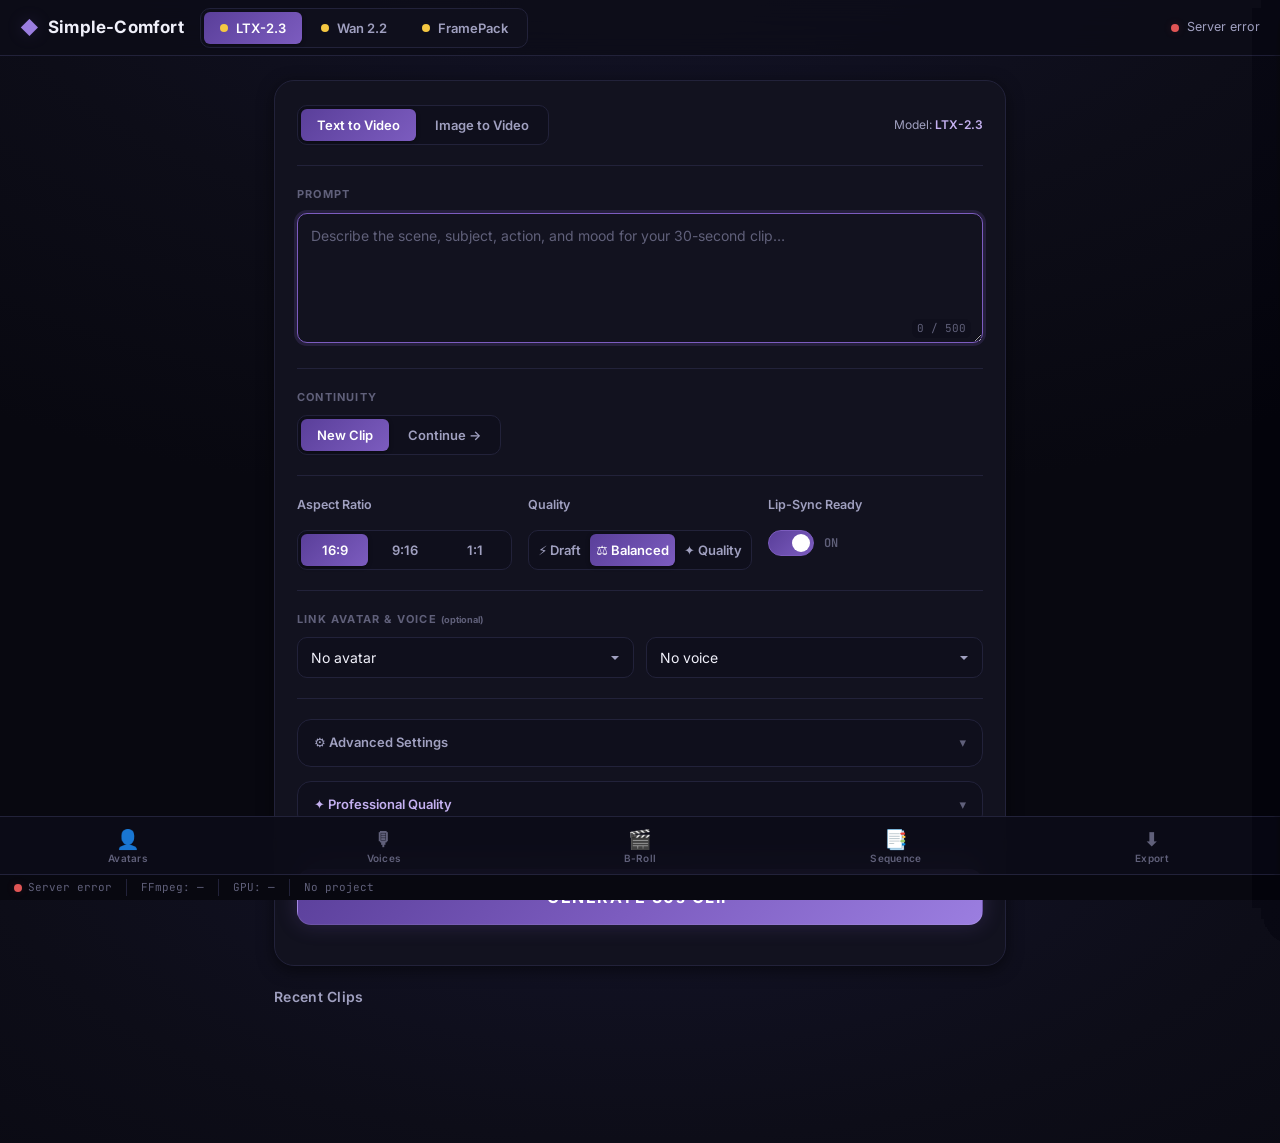
==== commit 0dfe79a5: "feat: dual-GPU round-robin load balancing, per-GPU status chips, dual/single GPU launch scripts" ====
--- a/static/index.html
+++ b/static/index.html
@@ -29,6 +29,8 @@
         <span class="dot dot-yellow model-dot"></span>FramePack
       </button>
     </div>
+
+    <div class="gpu-chips" id="gpu-chips" hidden></div>
 
     <div class="conn-indicator" id="conn-status">
       <span class="dot dot-yellow" id="conn-dot"></span>
--- a/static/style.css
+++ b/static/style.css
@@ -148,6 +148,31 @@
   white-space: nowrap;
 }
 
+/* Per-GPU status chips (multi-GPU) */
+.gpu-chips { display: flex; align-items: center; gap: 6px; margin-left: auto; }
+.gpu-chip {
+  display: inline-flex;
+  align-items: center;
+  gap: 6px;
+  padding: 3px 9px;
+  font-size: 11.5px;
+  font-weight: 600;
+  color: var(--text-mid);
+  background: var(--bg-hover);
+  border: 1px solid var(--border);
+  border-radius: 999px;
+  white-space: nowrap;
+}
+.gpu-chip-name { letter-spacing: 0.02em; }
+.gpu-chip-badge {
+  font-family: var(--font-mono, monospace);
+  font-size: 10.5px;
+  color: var(--text-lo, var(--text-mid));
+  background: var(--bg-base, rgba(0,0,0,0.25));
+  padding: 1px 5px;
+  border-radius: 999px;
+}
+
 /* Status dots */
 .dot { width: 8px; height: 8px; border-radius: 50%; display: inline-block; flex: none; }
 .dot-green  { background: var(--green);  box-shadow: 0 0 8px var(--green-glow); }
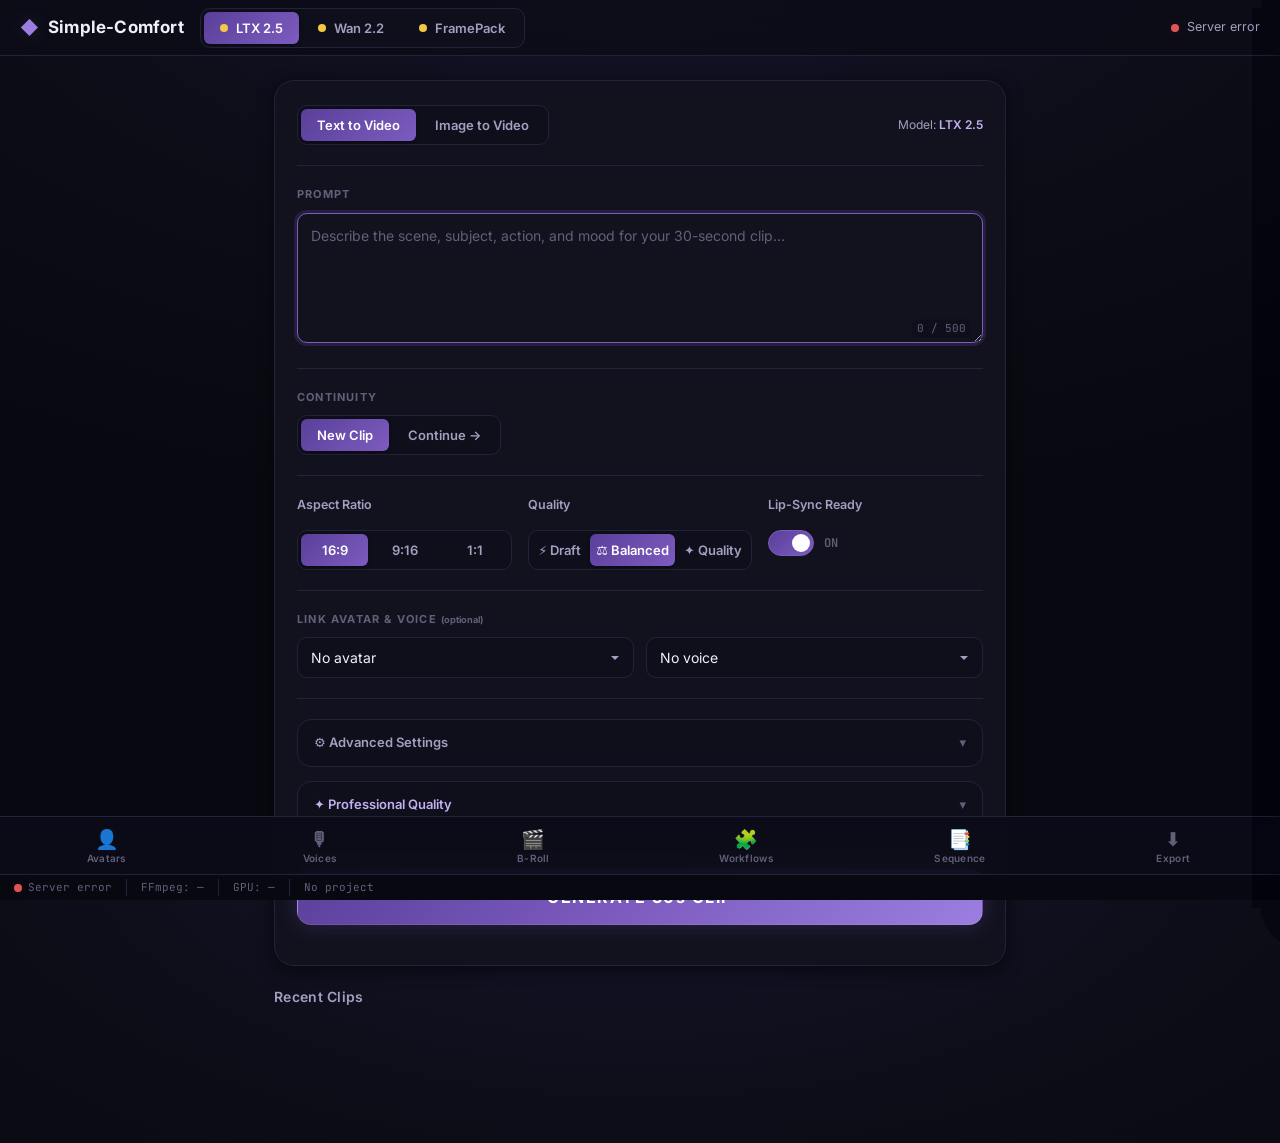
==== commit 49db03ae: "feat: LTX 2.5 engine + drag-and-drop custom ComfyUI workflows; gauntlet R1 closed with live renders " ====
--- a/static/index.html
+++ b/static/index.html
@@ -19,8 +19,8 @@
 
     <!-- Model status chips (also the primary model selector) -->
     <div class="model-chips pill-group" id="model-group" data-name="model">
-      <button type="button" class="model-chip pill active" data-value="ltx23">
-        <span class="dot dot-yellow model-dot"></span>LTX-2.3
+      <button type="button" class="model-chip pill active" data-value="ltx25">
+        <span class="dot dot-yellow model-dot"></span>LTX 2.5
       </button>
       <button type="button" class="model-chip pill" data-value="wan22">
         <span class="dot dot-yellow model-dot"></span>Wan 2.2
@@ -49,7 +49,7 @@
             <button type="button" class="pill active" data-value="t2v">Text to Video</button>
             <button type="button" class="pill" data-value="i2v">Image to Video</button>
           </div>
-          <div class="model-inline-badge">Model: <b id="model-badge">LTX-2.3</b></div>
+          <div class="model-inline-badge">Model: <b id="model-badge">LTX 2.5</b></div>
         </div>
       </div>
 
@@ -348,6 +348,35 @@
         <div class="mini-hint" id="broll-hint"></div>
       </form>
       <div class="broll-results" id="broll-results"></div>
+    </div>
+  </aside>
+
+  <!-- Custom Workflows -->
+  <aside class="side-panel" id="panel-workflows" aria-hidden="true">
+    <div class="panel-head">
+      <h3>Custom Workflows</h3>
+      <button class="panel-close" data-panel="workflows">✕</button>
+    </div>
+    <div class="panel-body">
+      <div class="wf-drop" id="wf-drop">
+        <input type="file" id="wf-input" accept=".json,application/json" hidden multiple />
+        <span class="dz-icon">🧩</span>
+        <span class="wf-drop-title">Drop a ComfyUI workflow JSON</span>
+        <span class="dz-sub">API format or editor export · click to browse</span>
+        <span class="mini-hint" id="wf-hint"></span>
+      </div>
+      <div class="wf-list" id="wf-list"></div>
+      <div class="wf-detail hidden" id="wf-detail">
+        <div class="wf-detail-head">
+          <div class="wf-detail-titles">
+            <div class="wf-name" id="wf-name"></div>
+            <div class="wf-meta" id="wf-meta"></div>
+          </div>
+          <button type="button" class="btn-secondary btn-danger wf-remove" id="wf-delete">✕ Remove</button>
+        </div>
+        <div class="wf-form" id="wf-form"></div>
+        <button type="button" class="btn-primary" id="wf-generate">GENERATE WITH WORKFLOW</button>
+      </div>
     </div>
   </aside>
 
@@ -402,6 +431,7 @@
     <button class="tab-btn" data-panel="avatars"><span class="tab-ico">👤</span>Avatars</button>
     <button class="tab-btn" data-panel="voices"><span class="tab-ico">🎙</span>Voices</button>
     <button class="tab-btn" data-panel="broll"><span class="tab-ico">🎬</span>B-Roll</button>
+    <button class="tab-btn" data-panel="workflows"><span class="tab-ico">🧩</span>Workflows</button>
     <button class="tab-btn" data-panel="sequence"><span class="tab-ico">📑</span>Sequence</button>
     <button class="tab-btn" data-panel="export"><span class="tab-ico">⬇</span>Export</button>
   </nav>
--- a/static/style.css
+++ b/static/style.css
@@ -948,3 +948,72 @@
   .broll-results { grid-template-columns: 1fr; }
   .form-card { padding: 4px 16px; }
 }
+
+/* ==================================================================== */
+/*  Custom Workflows panel                                               */
+/* ==================================================================== */
+.wf-drop {
+  display: flex;
+  flex-direction: column;
+  align-items: center;
+  gap: 4px;
+  padding: 26px 16px;
+  margin-bottom: 14px;
+  text-align: center;
+  border: 1.5px dashed var(--border-mid);
+  border-radius: var(--r-lg);
+  background: var(--bg-input);
+  cursor: pointer;
+  transition: border-color 0.15s, background 0.15s, box-shadow 0.15s;
+}
+.wf-drop:hover, .wf-drop.drag {
+  border-color: var(--border-hi);
+  background: var(--bg-raised);
+  box-shadow: var(--shadow-accent);
+}
+.wf-drop .mini-hint { margin-top: 6px; min-height: 16px; }
+.wf-drop-title { font-size: 14px; font-weight: 600; color: var(--text-hi); }
+
+.wf-list { display: flex; flex-direction: column; gap: 8px; margin-bottom: 14px; }
+.wf-empty { font-size: 13px; color: var(--text-lo); padding: 8px 2px; }
+.wf-card {
+  display: flex;
+  flex-direction: column;
+  gap: 3px;
+  padding: 10px 12px;
+  text-align: left;
+  border: 1px solid var(--border);
+  border-radius: var(--r-md);
+  background: var(--bg-surface);
+  cursor: pointer;
+  transition: border-color 0.15s, background 0.15s;
+}
+.wf-card:hover { background: var(--bg-hover); border-color: var(--border-mid); }
+.wf-card.active { border-color: var(--border-hi); box-shadow: var(--shadow-accent); }
+.wf-card-name { font-size: 13px; font-weight: 600; color: var(--text-hi); }
+.wf-card-meta { font-size: 11px; color: var(--text-lo); }
+
+.wf-detail { display: flex; flex-direction: column; gap: 12px; }
+.wf-detail-head { display: flex; align-items: flex-start; justify-content: space-between; gap: 10px; }
+.wf-name { font-size: 15px; font-weight: 700; color: var(--text-hi); }
+.wf-meta { font-size: 11.5px; color: var(--text-lo); margin-top: 2px; }
+.wf-remove { padding: 5px 9px; font-size: 12px; }
+
+.wf-form { display: flex; flex-direction: column; gap: 4px; }
+.wf-group { border: 1px solid var(--border); border-radius: var(--r-md); background: var(--bg-surface); padding: 0 12px; }
+.wf-group summary {
+  display: flex; align-items: center; justify-content: space-between;
+  padding: 10px 0; cursor: pointer;
+  font-size: 11px; font-weight: 700; letter-spacing: 0.08em;
+  text-transform: uppercase; color: var(--text-mid);
+  list-style: none; user-select: none;
+}
+.wf-group summary::-webkit-details-marker { display: none; }
+.wf-field { display: flex; flex-direction: column; gap: 5px; padding: 8px 0 12px; }
+.wf-label { font-size: 12.5px; font-weight: 500; color: var(--text-mid); word-break: break-word; }
+.wf-input { width: 100%; font-size: 13px; }
+.wf-input.textarea { resize: vertical; font-size: 13px; }
+.wf-seed-row { display: flex; gap: 6px; align-items: center; }
+.wf-seed-row .input { flex: 1; }
+.wf-dice { padding: 6px 9px; font-size: 13px; line-height: 1; }
+.wf-file-name { font-size: 11px; color: var(--text-lo); margin-top: 3px; font-family: var(--font-mono); }
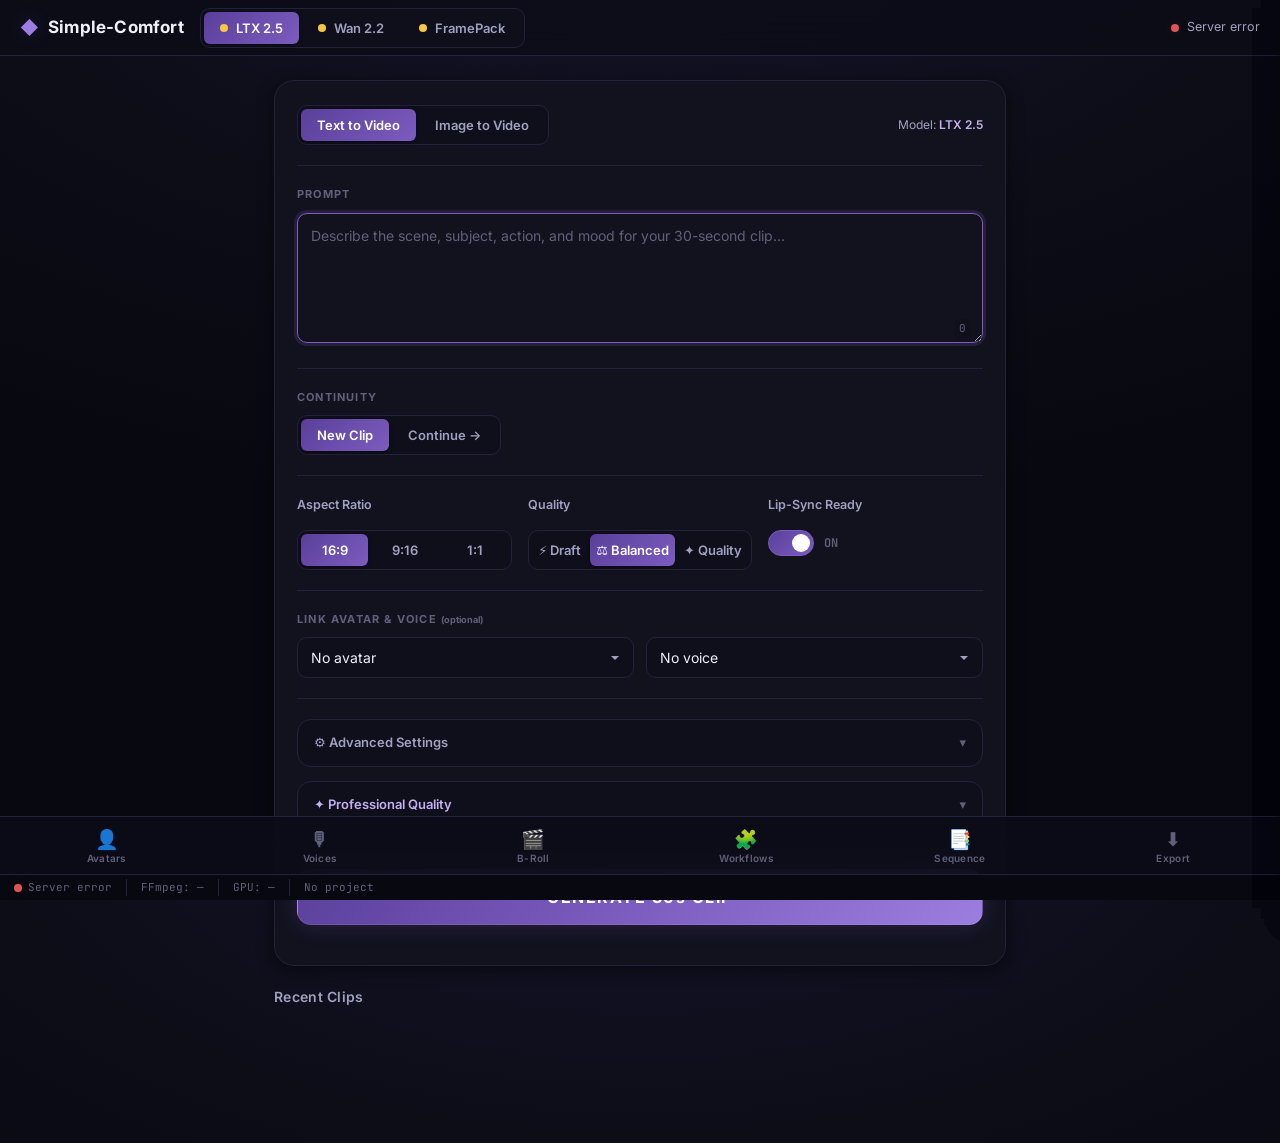
==== commit 94182c1e: "feat: remove WebUI prompt character limit; R2 gauntlet status closed The prompt textarea no longer c" ====
--- a/static/index.html
+++ b/static/index.html
@@ -57,9 +57,9 @@
       <div class="section">
         <label class="section-label" for="prompt">Prompt</label>
         <div class="prompt-wrap">
-          <textarea id="prompt" class="textarea" rows="5" maxlength="500" autofocus
+          <textarea id="prompt" class="textarea" rows="5" autofocus
                     placeholder="Describe the scene, subject, action, and mood for your 30-second clip…"></textarea>
-          <span class="char-counter" id="prompt-counter">0 / 500</span>
+          <span class="char-counter" id="prompt-counter">0</span>
         </div>
       </div>
 
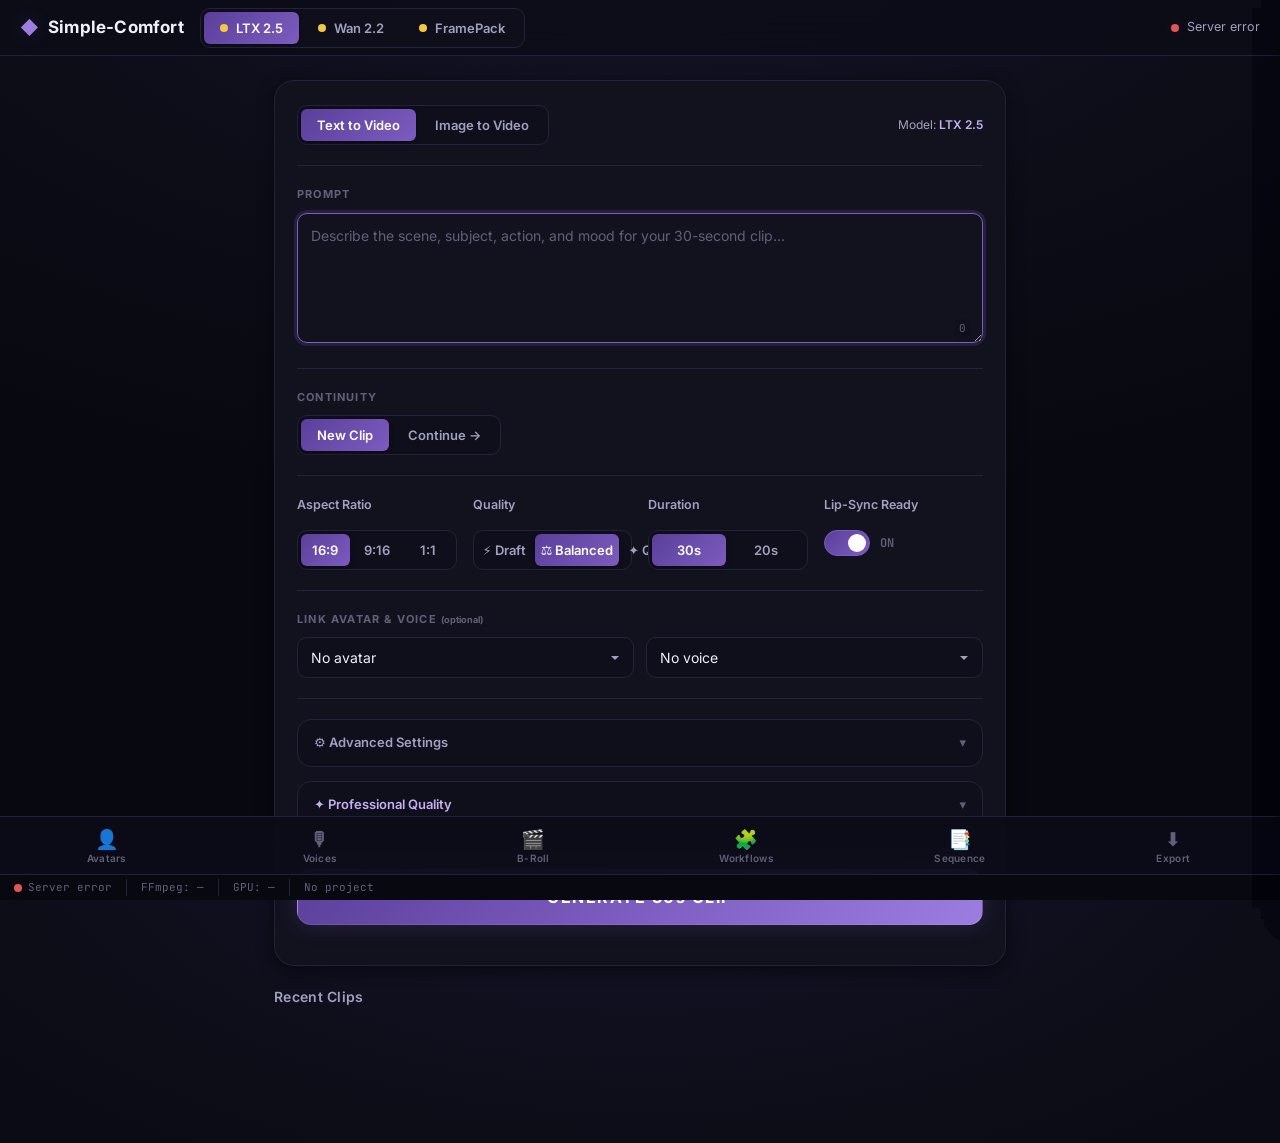
==== commit 9837aa9d: "feat: 20-second clip option alongside 30s Duration pill group in the WebUI (30s default, 20s) wired " ====
--- a/static/index.html
+++ b/static/index.html
@@ -125,6 +125,13 @@
               <button type="button" class="pill" data-value="draft">⚡ Draft</button>
               <button type="button" class="pill active" data-value="balanced">⚖ Balanced</button>
               <button type="button" class="pill" data-value="quality">✦ Quality</button>
+            </div>
+          </div>
+          <div class="settings-col">
+            <label class="field-label">Duration</label>
+            <div class="pill-group" id="duration-group" data-name="duration">
+              <button type="button" class="pill active" data-value="30">30s</button>
+              <button type="button" class="pill" data-value="20">20s</button>
             </div>
           </div>
           <div class="settings-col">
--- a/static/style.css
+++ b/static/style.css
@@ -385,7 +385,7 @@
 /* --------------------------- settings row --------------------------- */
 .settings-row {
   display: grid;
-  grid-template-columns: repeat(3, 1fr);
+  grid-template-columns: repeat(auto-fit, minmax(150px, 1fr));
   gap: 16px;
   align-items: start;
 }
